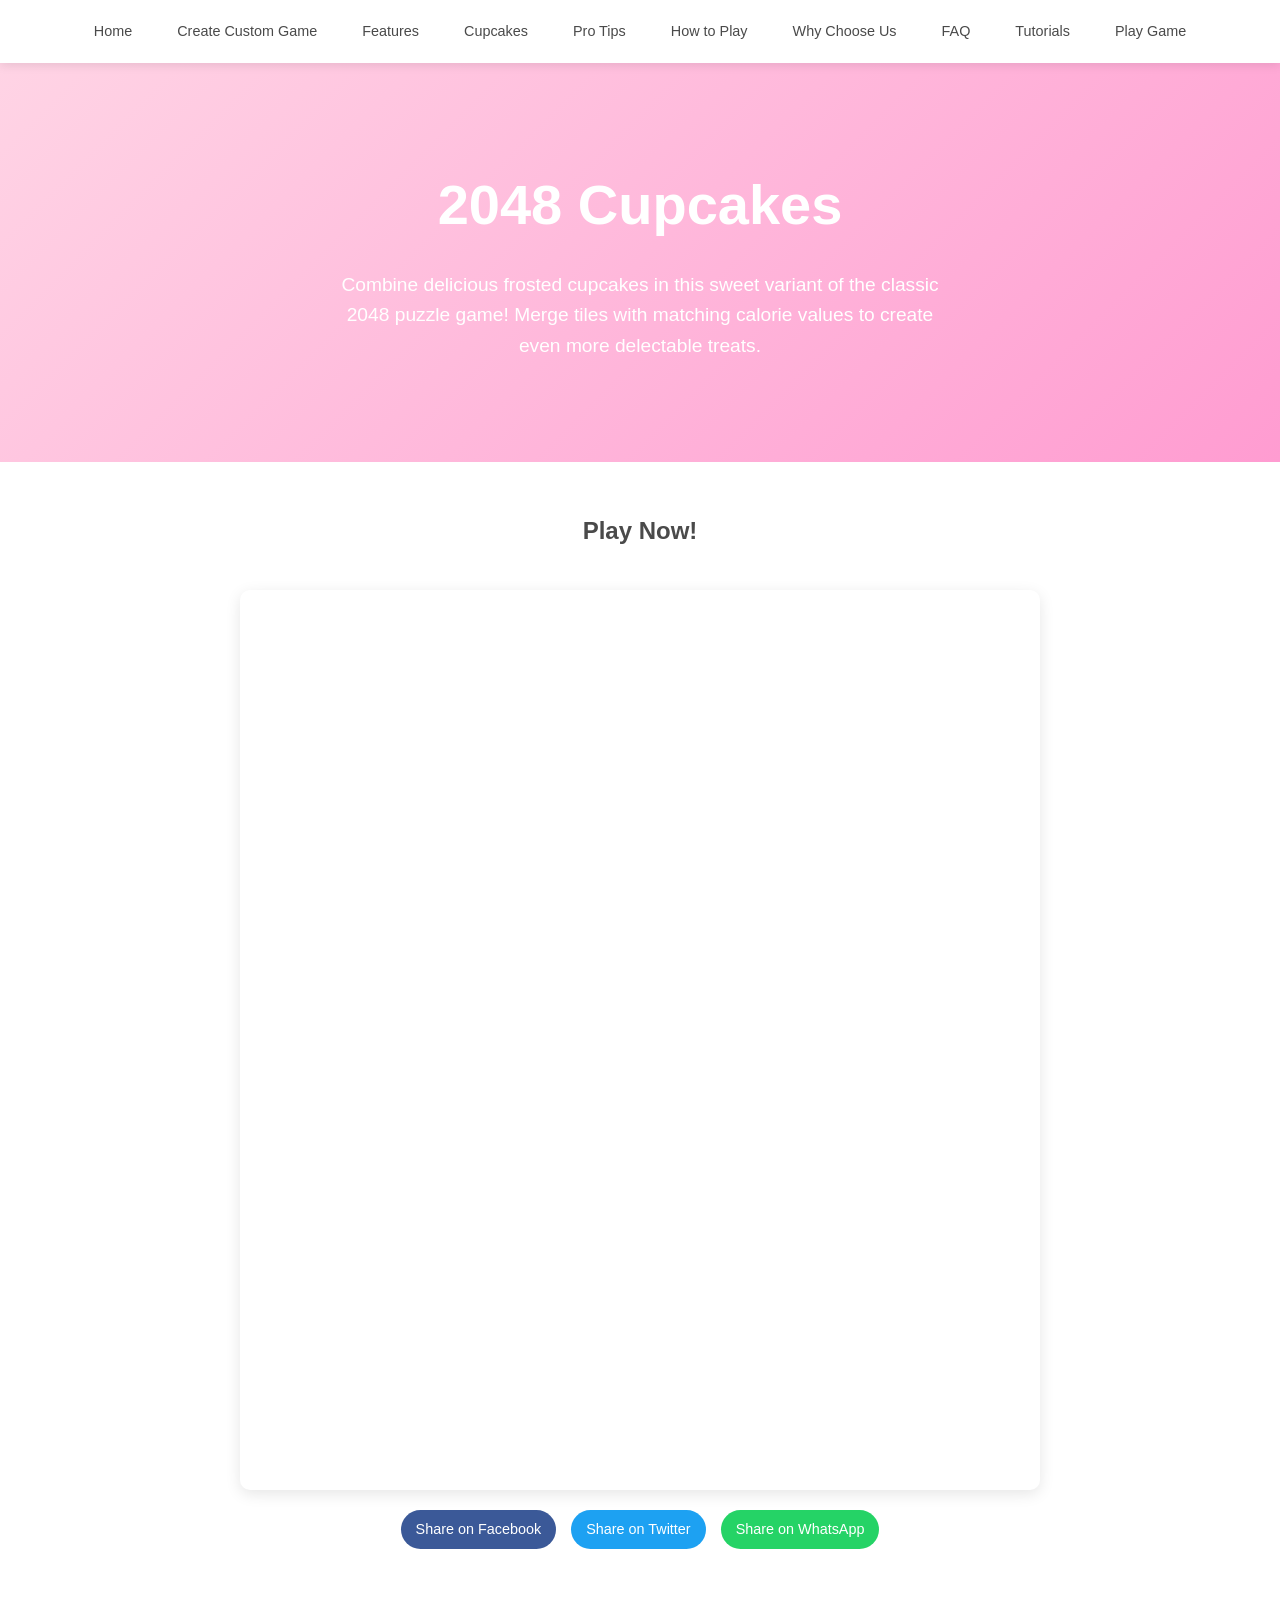
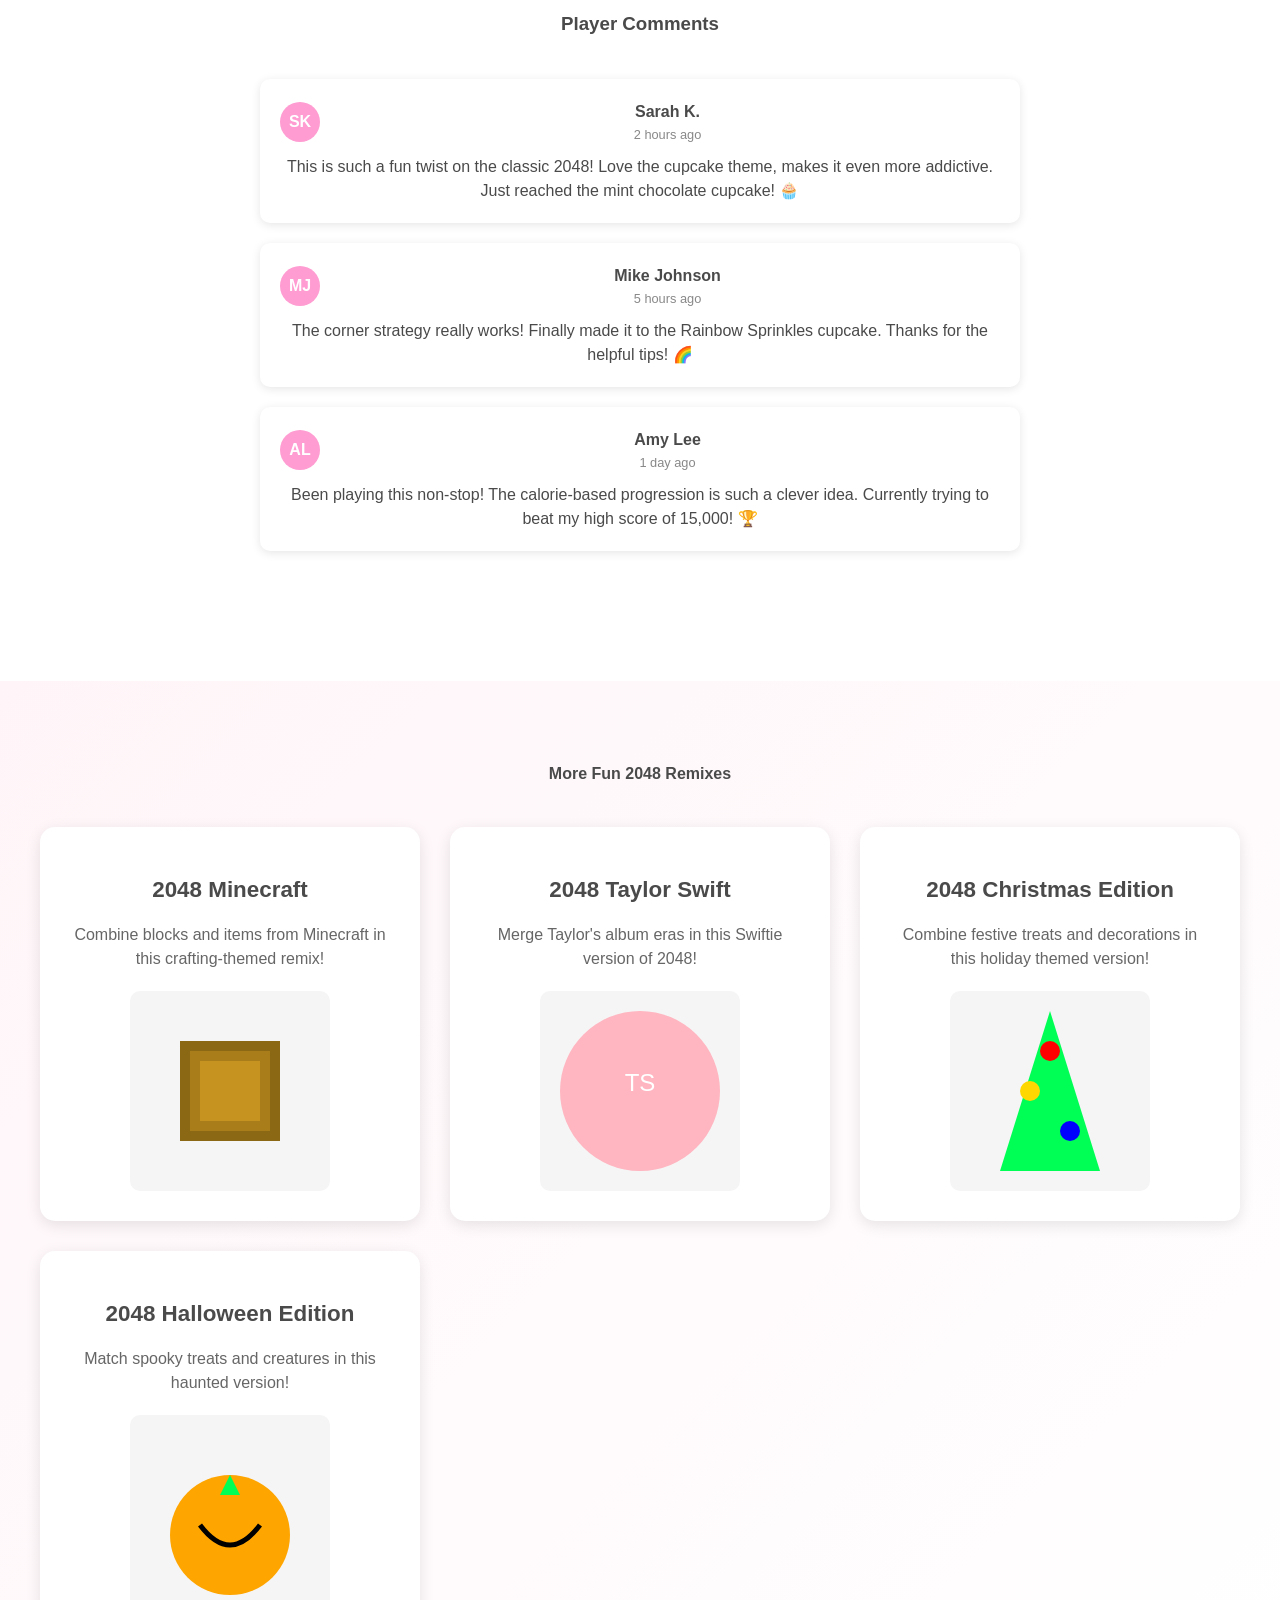
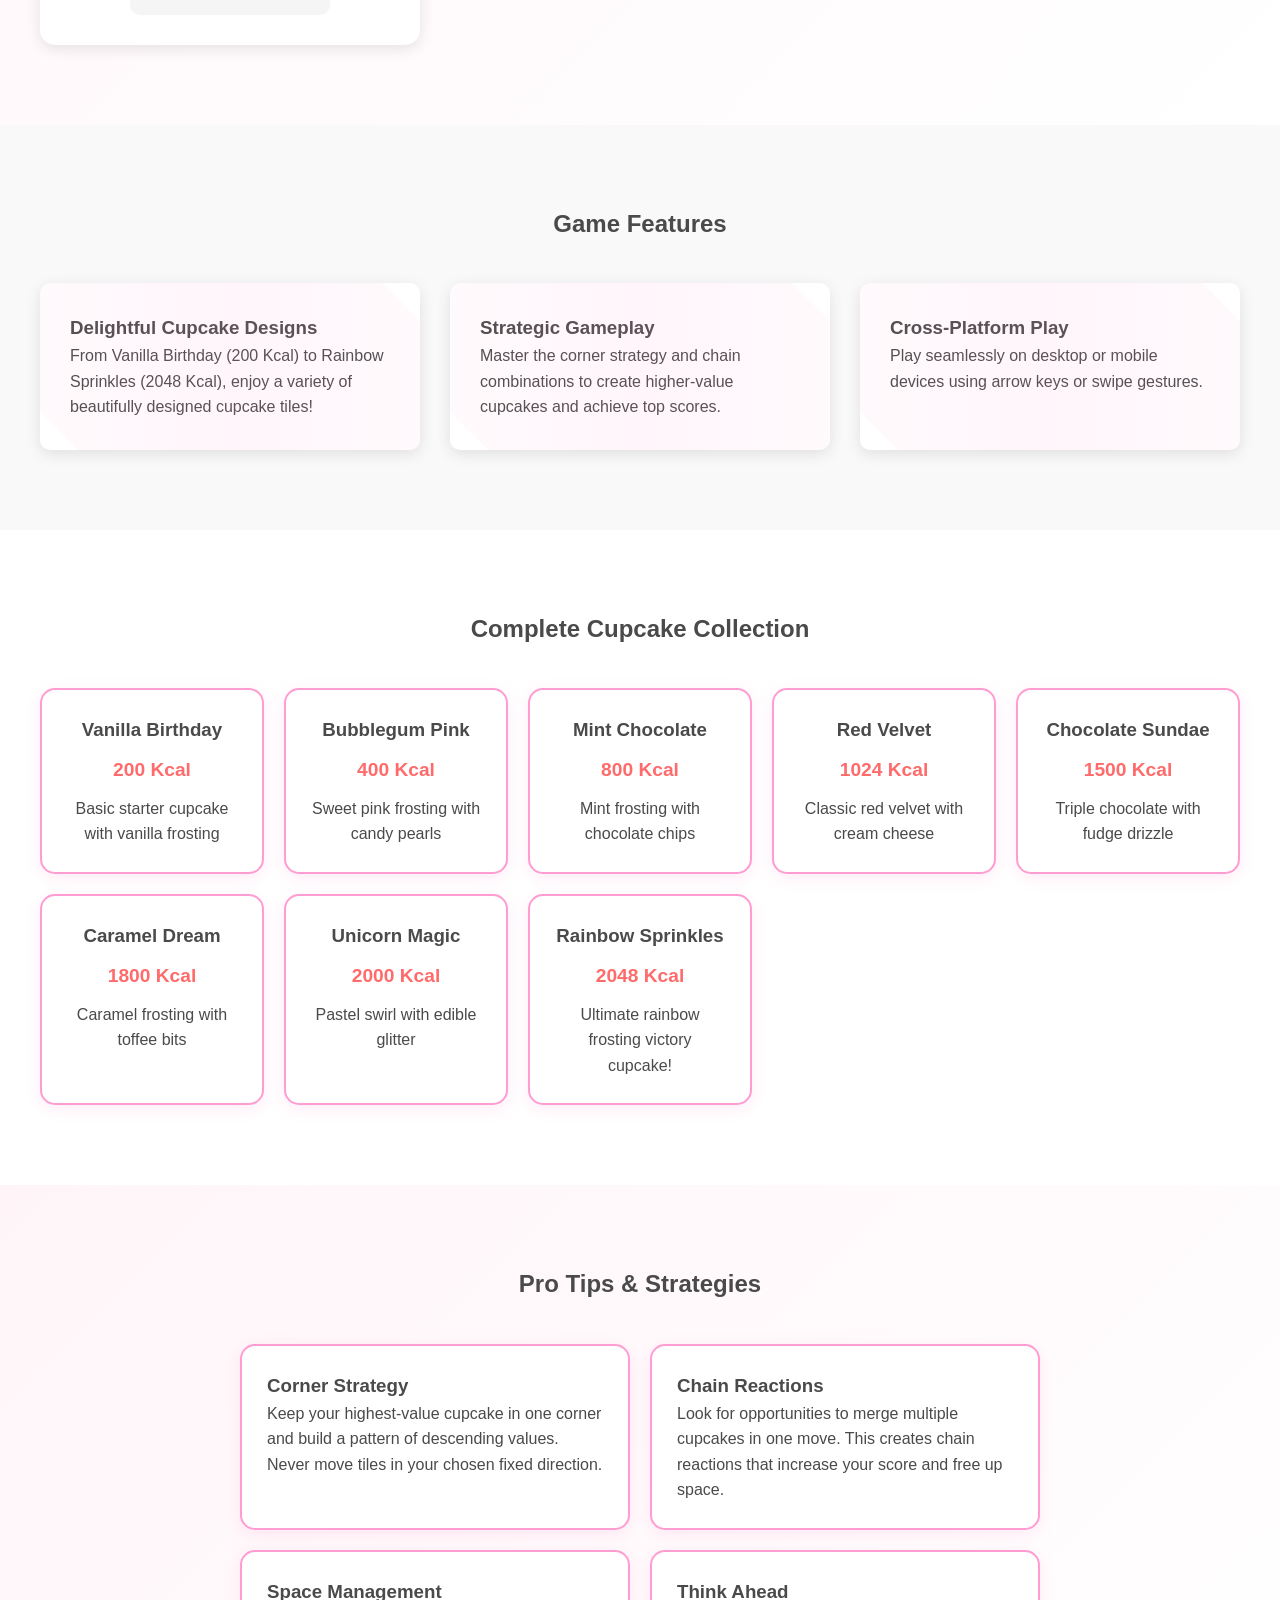
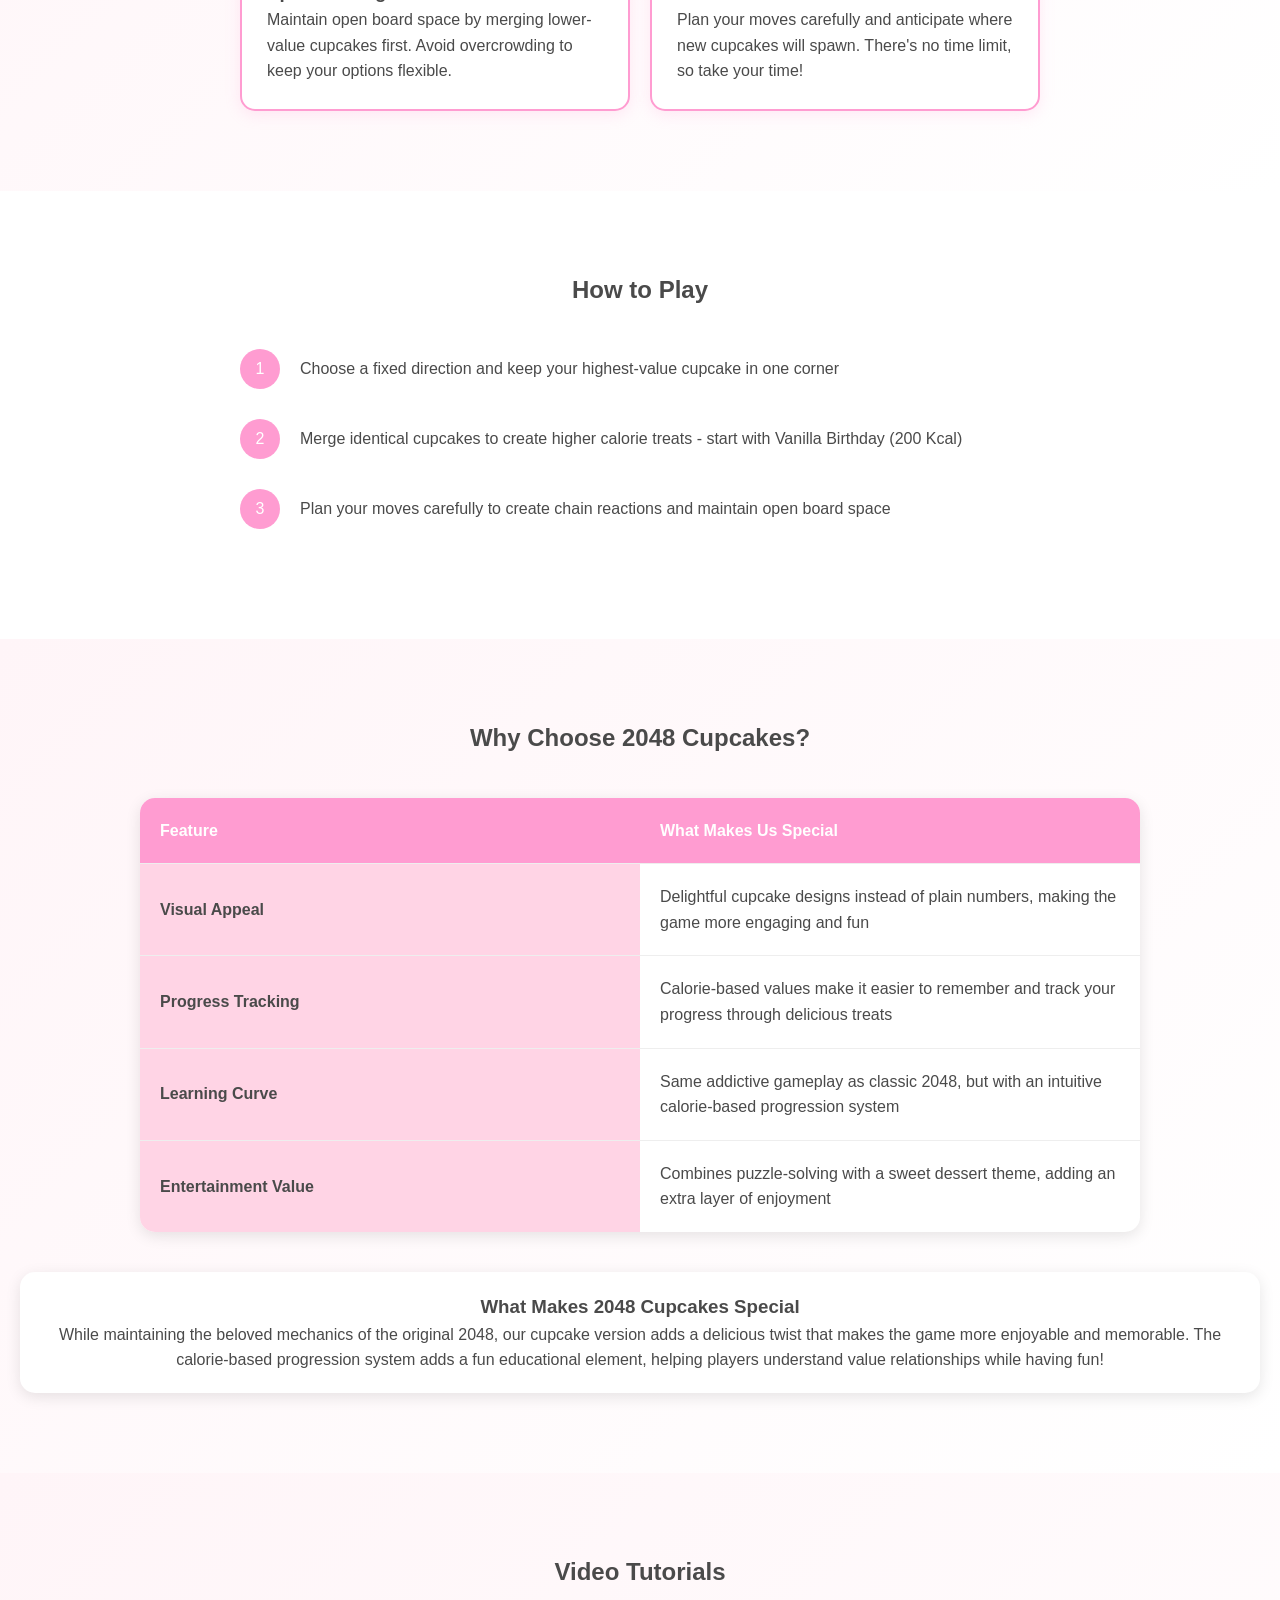
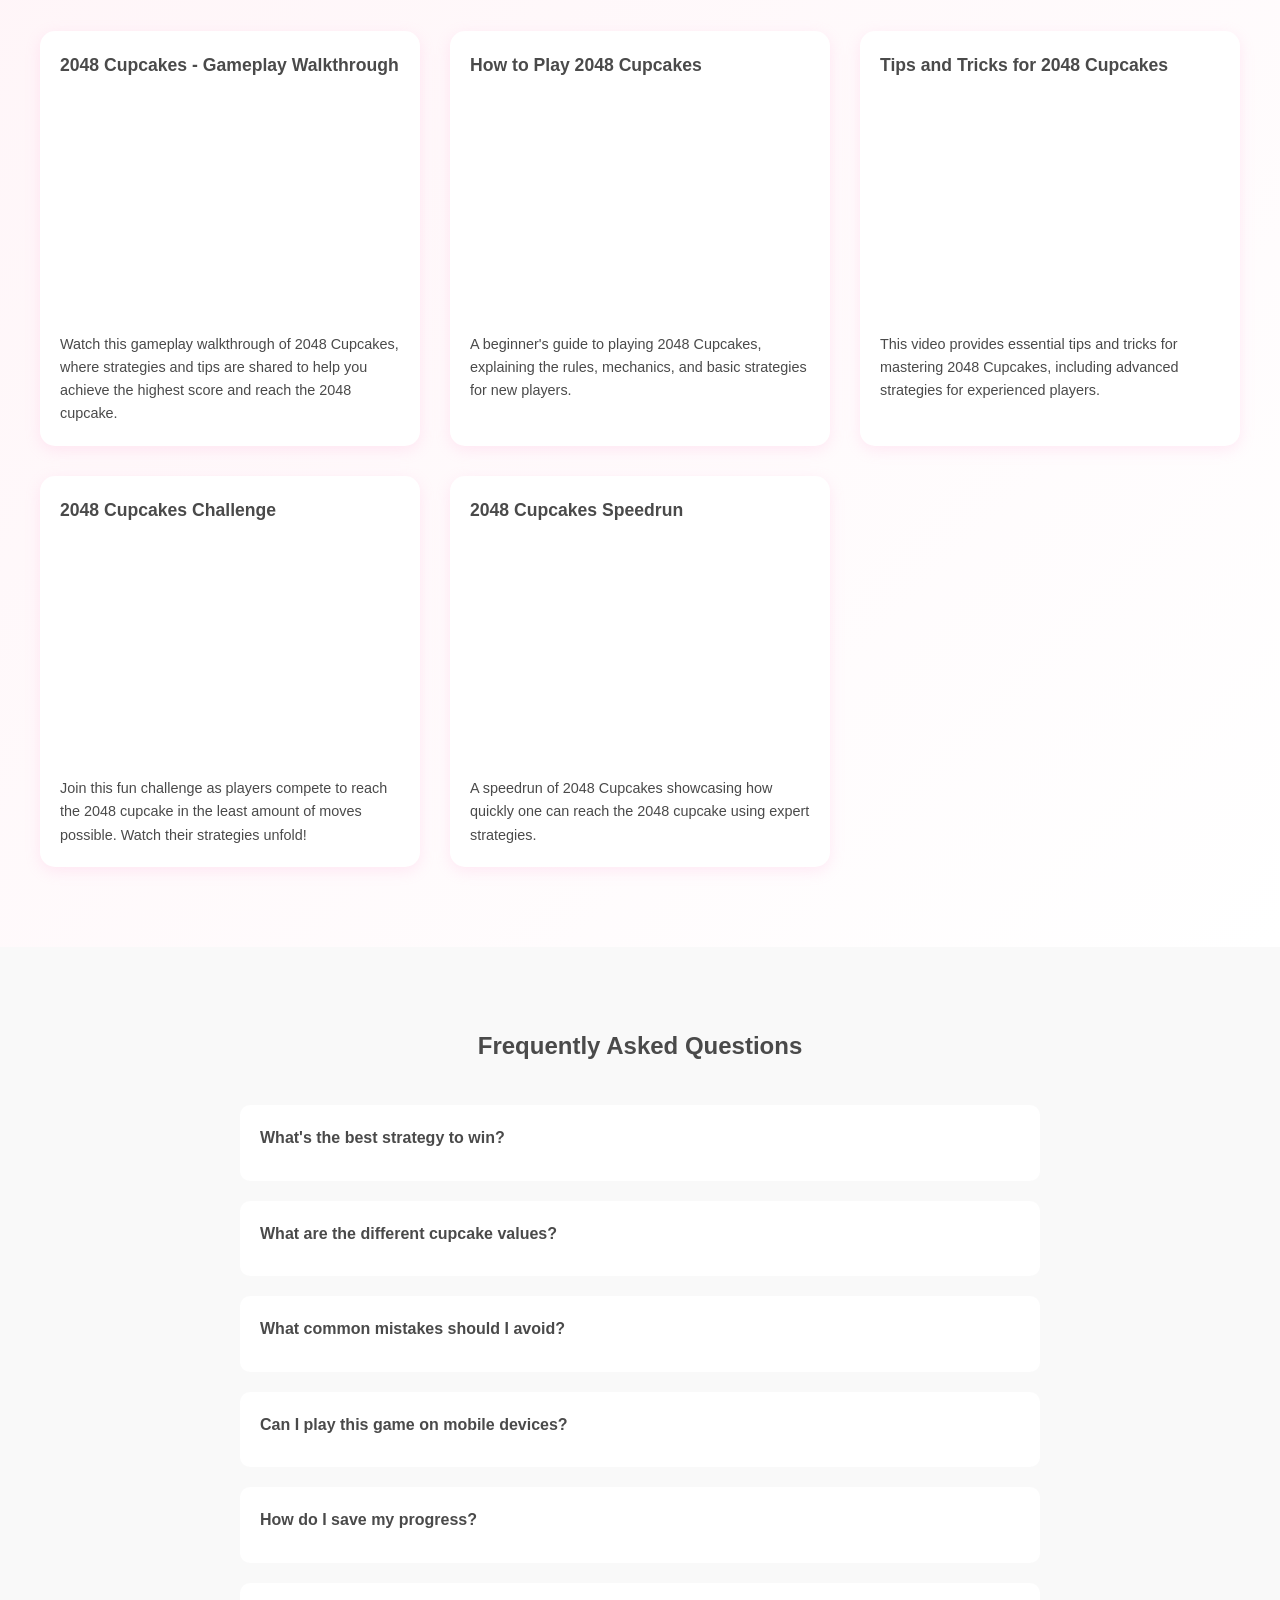
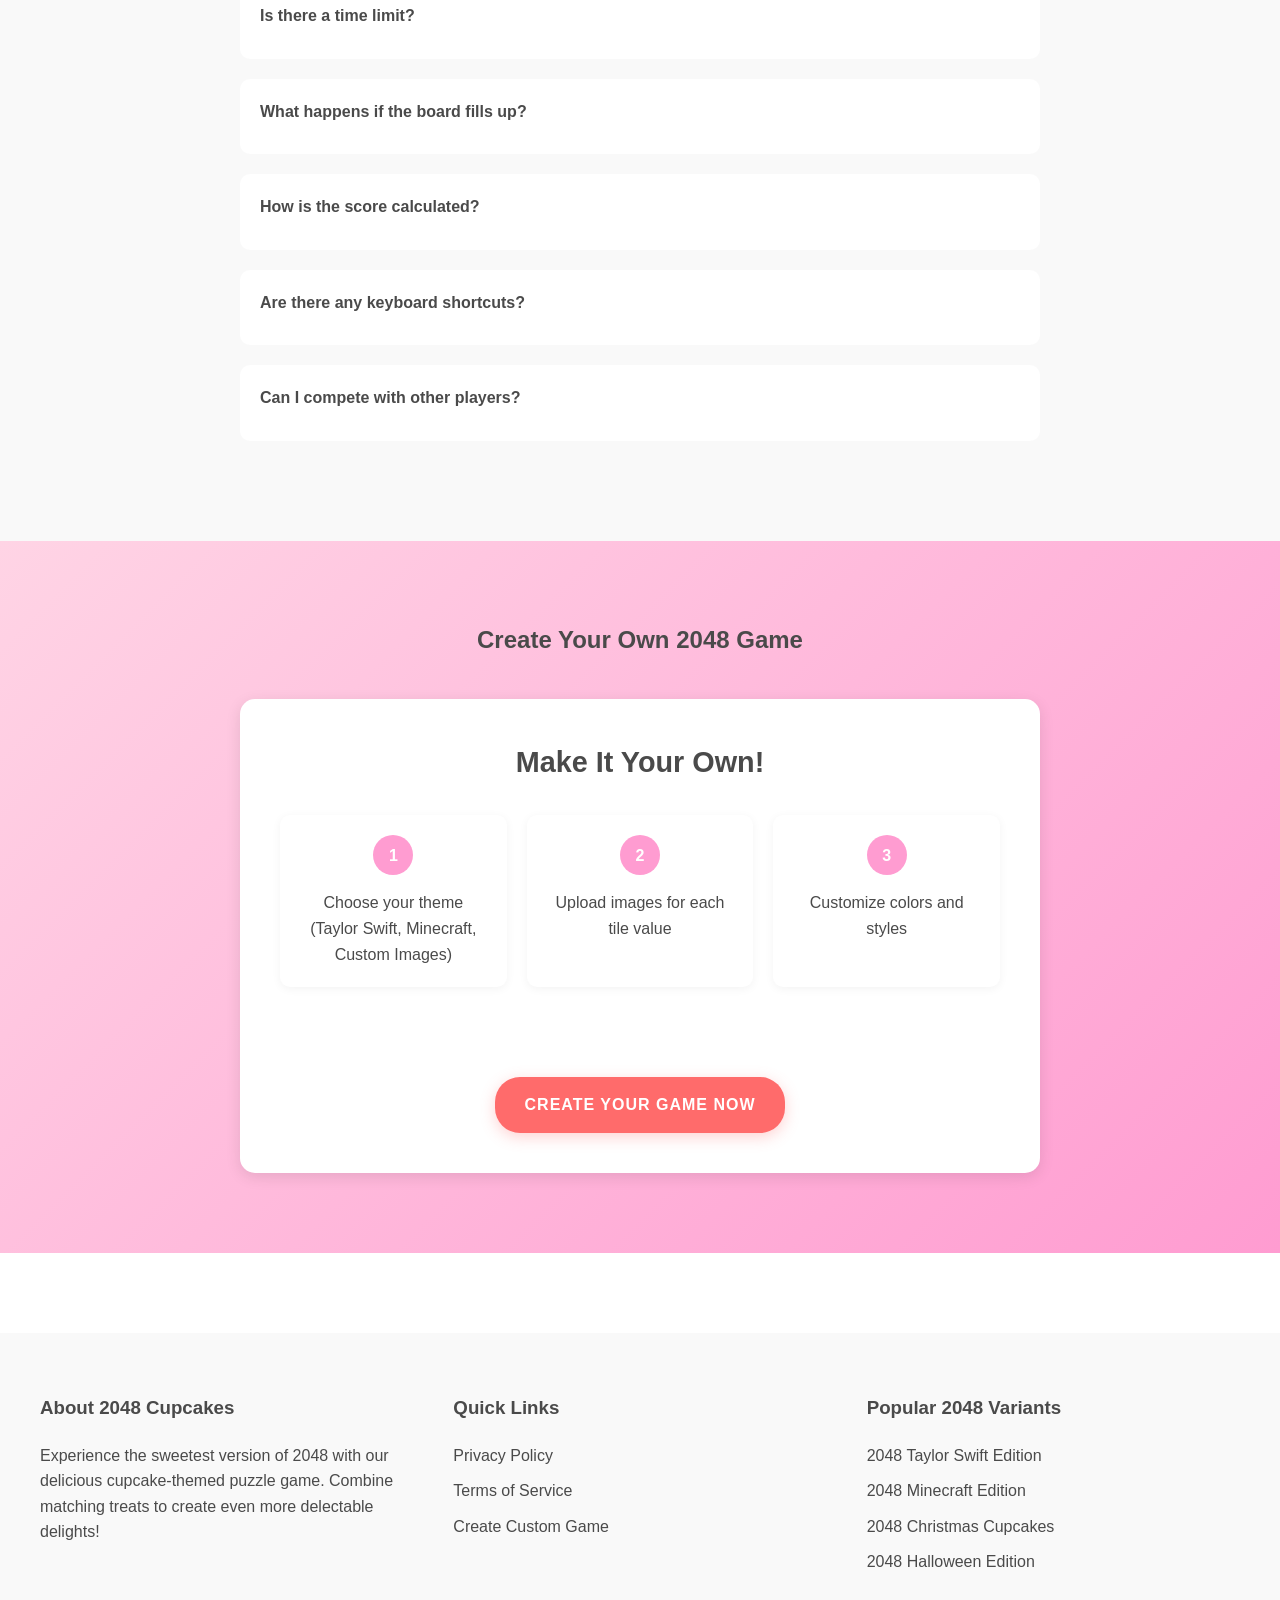
==== index.html @ e68c72bf "Initial commit" ====
<html><head>
<meta charset="UTF-8">
<meta name="viewport" content="width=device-width, initial-scale=1.0">
<title>2048 Cupcakes - The Ultimate Cupcake Puzzle Game | Play 2048 Cupcakes Unblocked</title>
<meta name="description" content="Play 2048 Cupcakes, the sweetest puzzle game! Combine delicious cupcakes in this addictive unblocked version. Try Christmas and Halloween editions of 2048 cupcakes game. Create your custom 2048 game with Taylor Swift, Minecraft themes and more!">
<meta name="keywords" content="2048 cupcakes, unblocked 2048 games, 2048 taylor swift, 2048 minecraft, cupcake game, christmas cupcakes 2048, halloween cupcakes 2048">
<style>
  




.game-remixes {
  padding: 80px 20px;
  background: linear-gradient(135deg, #fff5f8, #fff);
}

.remixes-grid {
  display: grid;
  grid-template-columns: repeat(auto-fit, minmax(280px, 1fr));
  gap: 30px;
  max-width: 1200px;
  margin: 0 auto;
}

.remix-card {
  background: white;
  padding: 30px;
  border-radius: 15px;
  box-shadow: 0 4px 15px rgba(0,0,0,0.1);
  text-decoration: none;
  color: var(--text);
  transition: all 0.3s ease;
  display: flex;
  flex-direction: column;
  align-items: center;
  text-align: center;
}

.remix-card:hover {
  transform: translateY(-5px);
  box-shadow: 0 8px 25px rgba(0,0,0,0.15);
}

.remix-card h4 {
  margin: 15px 0;
  font-size: 1.4rem;
}

.remix-card p {
  margin-bottom: 20px;
  color: #666;
  line-height: 1.5;
}

.remix-preview {
  width: 200px;
  height: 200px;
  border-radius: 10px;
  overflow: hidden;
  margin-top: auto;
  display: flex;
  align-items: center;
  justify-content: center;
  background: #f5f5f5;
  transition: all 0.3s ease;
}

.remix-card:hover .remix-preview {
  transform: scale(1.05);
}



  :root {
    --primary: #ff9cd1;
    --secondary: #ffd4e5;
    --accent: #ff6b6b;
    --text: #4a4a4a;
  }

  * {
    margin: 0;
    padding: 0;
    box-sizing: border-box;
  }

  body {
    font-family: 'Poppins', sans-serif;
    line-height: 1.6;
    color: var(--text);
  }

  /* Navigation Menu */
  .nav-menu {
    position: fixed;
    top: 0;
    left: 0;
    right: 0;
    background: white;
    padding: 15px 20px;
    box-shadow: 0 2px 10px rgba(0,0,0,0.1);
    z-index: 1000;
    display: flex;
    justify-content: center;
    flex-wrap: wrap;
    gap: 15px;
  }

  .nav-menu a {
    color: var(--text);
    text-decoration: none;
    padding: 5px 15px;
    border-radius: 20px;
    transition: all 0.3s ease;
    font-size: 0.9rem;
  }

  .nav-menu a:hover {
    background: var(--primary);
    color: white;
  }

  /* Hero Section */
  .hero {
    background: linear-gradient(135deg, var(--secondary), var(--primary));
    padding: 100px 20px;
    text-align: center;
    margin-top: 60px;
  }

  .hero h1 {
    font-size: 3.5rem;
    color: white;
    margin-bottom: 20px;
  }

  .hero p {
    font-size: 1.2rem;
    color: white;
    max-width: 600px;
    margin: 0 auto;
  }

  /* Game Section */
  .game-section {
    padding: 50px 20px;
    text-align: center;
  }

  .game-container {
    max-width: 800px;
    margin: 0 auto;
    border-radius: 10px;
    overflow: hidden;
    box-shadow: 0 4px 15px rgba(0,0,0,0.1);
    position: relative;
  }

  /* Features */
  .features {
    padding: 80px 20px;
    background: #f9f9f9;
  }

  .features-grid {
    display: grid;
    grid-template-columns: repeat(auto-fit, minmax(250px, 1fr));
    gap: 30px;
    max-width: 1200px;
    margin: 0 auto;
  }

  .feature-card {
    background: white;
    padding: 30px;
    border-radius: 10px;
    box-shadow: 0 4px 15px rgba(0,0,0,0.1);
    transition: transform 0.3s;
    position: relative;
    overflow: hidden;
  }

  .feature-card::before {
    content: '';
    position: absolute;
    top: -50%;
    left: -50%;
    width: 200%;
    height: 200%;
    background: linear-gradient(45deg, transparent, rgba(255,156,209,0.1), transparent);
    transform: rotate(45deg);
    animation: shine 3s infinite;
  }

  @keyframes shine {
    0% { transform: translateX(-100%) rotate(45deg); }
    100% { transform: translateX(100%) rotate(45deg); }
  }

  .feature-card:hover {
    transform: translateY(-5px);
  }

  /* How To Play */
  .how-to {
    padding: 80px 20px;
  }

  .steps {
    max-width: 800px;
    margin: 0 auto;
  }

  .step {
    display: flex;
    align-items: center;
    margin-bottom: 30px;
  }

  .step-number {
    width: 40px;
    height: 40px;
    background: var(--primary);
    border-radius: 50%;
    display: flex;
    align-items: center;
    justify-content: center;
    color: white;
    margin-right: 20px;
  }

  /* FAQ */
  .faq {
    padding: 80px 20px;
    background: #f9f9f9;
  }

  .faq-item {
    max-width: 800px;
    margin: 0 auto 20px;
    background: white;
    padding: 20px;
    border-radius: 10px;
    cursor: pointer;
  }

  .faq-question {
    font-weight: bold;
    margin-bottom: 10px;
  }

  .section-title {
    text-align: center;
    margin-bottom: 40px;
    color: var(--text);
  }

  /* Additional styling for better user experience */
  .strategy-tips {
    padding: 80px 20px;
    background: linear-gradient(135deg, #fff5f8, #fff);
  }

  .tips-container {
    max-width: 800px;
    margin: 0 auto;
    display: grid;
    grid-template-columns: repeat(auto-fit, minmax(300px, 1fr));
    gap: 20px;
  }

  .tip-card {
    background: white;
    padding: 25px;
    border-radius: 15px;
    box-shadow: 0 4px 15px rgba(255,156,209,0.2);
    border: 2px solid var(--primary);
    transition: all 0.3s ease;
  }

  .tip-card:hover {
    transform: translateY(-5px);
    box-shadow: 0 8px 25px rgba(255,156,209,0.3);
  }

  .cupcake-values {
    padding: 80px 20px;
  }

  .values-grid {
    display: grid;
    grid-template-columns: repeat(auto-fit, minmax(200px, 1fr));
    gap: 20px;
    max-width: 1200px;
    margin: 0 auto;
  }

  .cupcake-card {
    background: white;
    padding: 25px;
    border-radius: 15px;
    box-shadow: 0 4px 15px rgba(255,156,209,0.2);
    border: 2px solid var(--primary);
    transition: all 0.3s ease;
    text-align: center;
  }

  .cupcake-card:hover {
    transform: translateY(-5px);
    box-shadow: 0 8px 25px rgba(255,156,209,0.3);
  }

  .cupcake-card h3 {
    color: var(--text);
    margin-bottom: 10px;
  }

  .calories {
    font-size: 1.2rem;
    color: var(--accent);
    font-weight: bold;
    margin: 10px 0;
  }

  .faq-answer {
    display: none;
    padding: 15px;
    margin-top: 10px;
    background: #f9f9f9;
    border-radius: 5px;
  }

  .game-tips {
    position: absolute;
    top: 20px;
    right: 20px;
    background: rgba(255,255,255,0.9);
    padding: 15px;
    border-radius: 10px;
    box-shadow: 0 4px 15px rgba(0,0,0,0.1);
    max-width: 250px;
    font-size: 0.9rem;
    display: none;
  }

  /* Add this to the existing CSS */
  .comparison {
    padding: 80px 20px;
    background: linear-gradient(135deg, #fff5f8, #fff);
  }

  .comparison-table {
    max-width: 1000px;
    margin: 0 auto;
    background: white;
    border-radius: 15px;
    box-shadow: 0 4px 15px rgba(0,0,0,0.1);
    overflow: hidden;
  }

  .comparison-row {
    display: grid;
    grid-template-columns: 1fr 1fr;
    border-bottom: 1px solid #eee;
  }

  .comparison-row:last-child {
    border-bottom: none;
  }

  .comparison-cell {
    padding: 20px;
    display: flex;
    align-items: center;
  }

  .comparison-cell:first-child {
    background: var(--secondary);
    font-weight: bold;
  }

  .comparison-header {
    background: var(--primary) !important;
    color: white;
    font-weight: bold;
    text-align: center;
  }

  .unique-features {
    margin-top: 40px;
    text-align: center;
    padding: 20px;
    background: white;
    border-radius: 15px;
    box-shadow: 0 4px 15px rgba(0,0,0,0.1);
  }

  /* Video Tutorials Section */
  .video-tutorials {
    padding: 80px 20px;
    background: linear-gradient(135deg, #fff5f8, #fff);
  }

  .tutorials-grid {
    display: grid;
    grid-template-columns: repeat(auto-fit, minmax(300px, 1fr));
    gap: 30px;
    max-width: 1200px;
    margin: 0 auto;
  }

  .tutorial-card {
    background: white;
    border-radius: 15px;
    overflow: hidden;
    box-shadow: 0 4px 15px rgba(255,156,209,0.2);
    transition: transform 0.3s ease;
  }

  .tutorial-card:hover {
    transform: translateY(-5px);
    box-shadow: 0 8px 25px rgba(255,156,209,0.3);
  }

  .tutorial-card h3 {
    padding: 20px;
    color: var(--text);
    font-size: 1.1rem;
  }

  .tutorial-card p {
    padding: 20px;
    font-size: 0.9rem;
    color: var(--text);
  }

  .video-container {
    position: relative;
    padding-bottom: 56.25%; /* 16:9 aspect ratio */
    height: 0;
    overflow: hidden;
  }

  .video-container iframe {
    position: absolute;
    top: 0;
    left: 0;
    width: 100%;
    height: 100%;
  }

  /* Smooth scroll behavior */
  html {
    scroll-behavior: smooth;
  }

  /* Add these styles in the <style> section */
  .social-share {
    display: flex;
    justify-content: center;
    gap: 15px;
    margin: 20px 0;
  }

  .share-button {
    display: flex;
    align-items: center;
    padding: 8px 15px;
    border-radius: 20px;
    color: white;
    text-decoration: none;
    font-size: 0.9rem;
    transition: opacity 0.3s;
  }

  .share-button:hover {
    opacity: 0.8;
  }

  .facebook { background: #3b5998; }
  .twitter { background: #1da1f2; }
  .whatsapp { background: #25d366; }

  .comments-section {
    max-width: 800px;
    margin: 40px auto;
    padding: 20px;
  }

  .comment {
    background: white;
    padding: 20px;
    border-radius: 10px;
    margin-bottom: 20px;
    box-shadow: 0 2px 10px rgba(0,0,0,0.1);
  }

  .comment-header {
    display: flex;
    align-items: center;
    margin-bottom: 10px;
  }

  .avatar {
    width: 40px;
    height: 40px;
    border-radius: 50%;
    background: var(--primary);
    margin-right: 15px;
    display: flex;
    align-items: center;
    justify-content: center;
    color: white;
    font-weight: bold;
  }

  .comment-info {
    flex: 1;
  }

  .comment-author {
    font-weight: bold;
    color: var(--text);
  }

  .comment-date {
    font-size: 0.8rem;
    color: #888;
  }

  .comment-text {
    color: var(--text);
    line-height: 1.5;
  }

  /* Custom 2048 Game Creator */
  .game-grid {
    display: grid;
    grid-template-columns: repeat(4, 1fr);
    gap: 10px;
    max-width: 400px;
    margin: 20px auto;
    background: #bbada0;
    padding: 10px;
    border-radius: 6px;
  }

  .tile {
    aspect-ratio: 1;
    background: #eee4da;
    display: flex;
    align-items: center;
    justify-content: center;
    font-size: 24px;
    font-weight: bold;
    border-radius: 3px;
    transition: all 0.15s;
    background-size: cover;
    background-position: center;
  }

  .customize-panel {
    max-width: 400px;
    margin: 20px auto;
    padding: 20px;
    background: #faf8ef;
    border-radius: 6px;
  }

  .custom-tile {
    width: 60px;
    height: 60px;
    margin: 5px;
    display: inline-block;
    border: 2px solid #bbada0;
    border-radius: 3px;
    background-size: cover;
    background-position: center;
    cursor: pointer;
    position: relative;
  }

  .custom-tile.selected {
    border: 2px solid var(--accent);
    box-shadow: 0 0 10px rgba(255,107,107,0.3);
  }

  .custom-tile::after {
    content: attr(data-value);
    position: absolute;
    bottom: -20px;
    left: 50%;
    transform: translateX(-50%);
    font-size: 12px;
    color: var(--text);
  }

  .controls {
    text-align: center;
    margin: 20px;
  }

  button {
    padding: 10px 20px;
    margin: 5px;
    border: none;
    border-radius: 3px;
    background: #8f7a66;
    color: white;
    cursor: pointer;
  }

  #score {
    text-align: center;
    font-size: 24px;
    margin: 20px;
  }

  .game-over {
    position: fixed;
    top: 0;
    left: 0;
    right: 0;
    bottom: 0;
    background: rgba(0,0,0,0.5);
    display: none;
    justify-content: center;
    align-items: center;
    color: white;
    font-size: 48px;
  }

  .customize-panel {
    background: white;
    border-radius: 10px;
    box-shadow: 0 4px 15px rgba(0,0,0,0.1);
    margin: 40px auto;
  }

  #imageUpload {
    margin: 15px 0;
    width: 100%;
    padding: 10px;
  }

  .site-footer {
    background: #f9f9f9;
    padding: 60px 20px;
    margin-top: 80px;
  }

  .footer-content {
    max-width: 1200px;
    margin: 0 auto;
    display: grid;
    grid-template-columns: repeat(auto-fit, minmax(250px, 1fr));
    gap: 40px;
  }

  .footer-section h3 {
    color: var(--text);
    margin-bottom: 20px;
  }

  .footer-section a {
    display: block;
    color: var(--text);
    text-decoration: none;
    margin-bottom: 10px;
  }

  .create-custom {
    padding: 80px 20px;
    background: linear-gradient(135deg, var(--secondary), var(--primary));
  }

  .custom-guide {
      max-width: 800px;
      margin: 0 auto;
      text-align: center;
      background: white;
      padding: 40px;
      border-radius: 15px;
      box-shadow: 0 4px 15px rgba(0,0,0,0.1);
  }

  .custom-guide h3 {
      color: var(--text);
      margin-bottom: 30px;
      font-size: 1.8rem;
  }

  .custom-guide .steps {
      display: grid;
      grid-template-columns: repeat(auto-fit, minmax(200px, 1fr));
      gap: 20px;
      margin: 30px 0;
  }

  .custom-guide .step {
      background: #fff;
      padding: 20px;
      border-radius: 10px;
      box-shadow: 0 2px 10px rgba(0,0,0,0.05);
      display: flex;
      flex-direction: column;
      align-items: center;
      text-align: center;
  }

  .custom-guide .step-num {
      width: 40px;
      height: 40px;
      background: var(--primary);
      border-radius: 50%;
      display: flex;
      align-items: center;
      justify-content: center;
      color: white;
      font-weight: bold;
      margin-bottom: 15px;
  }

  .cta-button {
      display: inline-block;
      padding: 15px 30px;
      background: var(--accent);
      color: white;
      text-decoration: none;
      border-radius: 25px;
      margin-top: 30px;
      transition: all 0.3s ease;
      font-weight: bold;
      text-transform: uppercase;
      letter-spacing: 1px;
      box-shadow: 0 4px 15px rgba(255,107,107,0.3);
  }

  .cta-button:hover {
      transform: translateY(-3px);
      box-shadow: 0 6px 20px rgba(255,107,107,0.4);
  }
</style>
</head>
<body>
  <nav class="nav-menu">
    <a href="#hero">Home</a>
    <a href="/make">Create Custom Game</a>
    <a href="#features">Features</a>
    <a href="#collection">Cupcakes</a>
    <a href="#tips">Pro Tips</a>
    <a href="#howto">How to Play</a>
    <a href="#comparison">Why Choose Us</a>
    <a href="#faq">FAQ</a>
    <a href="#tutorials">Tutorials</a>
    <a href="#game">Play Game</a>

  </nav>

  <section class="hero" id="hero">
    <h1>2048 Cupcakes</h1>
    <p>Combine delicious frosted cupcakes in this sweet variant of the classic 2048 puzzle game! Merge tiles with matching calorie values to create even more delectable treats.</p>
  </section>

  <section class="game-section" id="game">
    <h2 class="section-title">Play Now!</h2>
    <div class="game-container">
      <!-- iframe will be inserted here by JavaScript -->
    </div>
    <div class="game-tips">
      <h4>Quick Tips:</h4>
      <ul>
        <li>Use arrow keys or swipe to move</li>
        <li>Keep highest value in a corner</li>
        <li>Plan your moves carefully</li>
      </ul>
    </div>
    
    <div class="social-share">
      <a href="https://www.facebook.com/sharer/sharer.php?u=CURRENT_URL" class="share-button facebook" target="_blank">
        Share on Facebook
      </a>
      <a href="https://twitter.com/intent/tweet?text=Play%202048%20Cupcakes!&url=CURRENT_URL" class="share-button twitter" target="_blank">
        Share on Twitter
      </a>
      <a href="https://api.whatsapp.com/send?text=Play%202048%20Cupcakes!%20CURRENT_URL" class="share-button whatsapp" target="_blank">
        Share on WhatsApp
      </a>
    </div>

    <div class="comments-section">
      <h3 class="section-title">Player Comments</h3>
      
      <div class="comment">
        <div class="comment-header">
          <div class="avatar">SK</div>
          <div class="comment-info">
            <div class="comment-author">Sarah K.</div>
            <div class="comment-date">2 hours ago</div>
          </div>
        </div>
        <div class="comment-text">
          This is such a fun twist on the classic 2048! Love the cupcake theme, makes it even more addictive. Just reached the mint chocolate cupcake! 🧁
        </div>
      </div>

      <div class="comment">
        <div class="comment-header">
          <div class="avatar">MJ</div>
          <div class="comment-info">
            <div class="comment-author">Mike Johnson</div>
            <div class="comment-date">5 hours ago</div>
          </div>
        </div>
        <div class="comment-text">
          The corner strategy really works! Finally made it to the Rainbow Sprinkles cupcake. Thanks for the helpful tips! 🌈
        </div>
      </div>

      <div class="comment">
        <div class="comment-header">
          <div class="avatar">AL</div>
          <div class="comment-info">
            <div class="comment-author">Amy Lee</div>
            <div class="comment-date">1 day ago</div>
          </div>
        </div>
        <div class="comment-text">
          Been playing this non-stop! The calorie-based progression is such a clever idea. Currently trying to beat my high score of 15,000! 🏆
        </div>
      </div>
    </div>
  </section>

  <section class="game-remixes">
    <h4 class="section-title">More Fun 2048 Remixes</h4>
    <div class="remixes-grid">
      <a href="/2048-minecraft" class="remix-card">
        <h4>2048 Minecraft</h4>
        <p>Combine blocks and items from Minecraft in this crafting-themed remix!</p>
        <div class="remix-preview">
          <svg width="200" height="200" viewBox="0 0 200 200">
            <!-- Minecraft block icon -->
            <rect x="50" y="50" width="100" height="100" fill="#8B6914"/>
            <rect x="60" y="60" width="80" height="80" fill="#A87D1A"/>
            <rect x="70" y="70" width="60" height="60" fill="#C69320"/>
          </svg>
        </div>
      </a>
  
      <a href="/2048-taylor-swift" class="remix-card">
        <h4>2048 Taylor Swift</h4>  
        <p>Merge Taylor's album eras in this Swiftie version of 2048!</p>
        <div class="remix-preview">
          <svg width="200" height="200" viewBox="0 0 200 200">
            <!-- Album icon -->
            <circle cx="100" cy="100" r="80" fill="#FFB6C1"/>
            <text x="100" y="100" text-anchor="middle" fill="#FFF" font-size="24">TS</text>
          </svg>
        </div>
      </a>
  
      <a href="/2048-christmas" class="remix-card">
        <h4>2048 Christmas Edition</h4>
        <p>Combine festive treats and decorations in this holiday themed version!</p>  
        <div class="remix-preview">
          <svg width="200" height="200" viewBox="0 0 200 200">
            <!-- Christmas tree icon -->
            <polygon points="100,20 50,180 150,180" fill="#0F5"/>
            <circle cx="100" cy="60" r="10" fill="red"/>
            <circle cx="80" cy="100" r="10" fill="gold"/>
            <circle cx="120" cy="140" r="10" fill="blue"/>
          </svg>
        </div>
      </a>
  
      <a href="/2048-halloween" class="remix-card">
        <h4>2048 Halloween Edition</h4>
        <p>Match spooky treats and creatures in this haunted version!</p>
        <div class="remix-preview">
          <svg width="200" height="200" viewBox="0 0 200 200">
            <!-- Pumpkin icon -->
            <circle cx="100" cy="120" r="60" fill="#FFA500"/>
            <path d="M90,80 L110,80 L100,60 Z" fill="#0F5"/>
            <path d="M70,110 Q100,150 130,110" fill="none" stroke="#000" stroke-width="5"/>
          </svg>
        </div>
      </a>
    </div>
  </section>
  <section class="features" id="features">
    <h2 class="section-title">Game Features</h2>
    <div class="features-grid">
      <div class="feature-card">
        <h3>Delightful Cupcake Designs</h3>
        <p>From Vanilla Birthday (200 Kcal) to Rainbow Sprinkles (2048 Kcal), enjoy a variety of beautifully designed cupcake tiles!</p>
      </div>
      <div class="feature-card">
        <h3>Strategic Gameplay</h3>
        <p>Master the corner strategy and chain combinations to create higher-value cupcakes and achieve top scores.</p>
      </div>
      <div class="feature-card">
        <h3>Cross-Platform Play</h3>
        <p>Play seamlessly on desktop or mobile devices using arrow keys or swipe gestures.</p>
      </div>
    </div>
  </section>

  <section class="cupcake-values" id="collection">
    <h2 class="section-title">Complete Cupcake Collection</h2>
    <div class="values-grid">
      <div class="cupcake-card">
        <h3>Vanilla Birthday</h3>
        <p class="calories">200 Kcal</p>
        <p>Basic starter cupcake with vanilla frosting</p>
      </div>
      <div class="cupcake-card">
        <h3>Bubblegum Pink</h3>
        <p class="calories">400 Kcal</p>
        <p>Sweet pink frosting with candy pearls</p>
      </div>
      <div class="cupcake-card">
        <h3>Mint Chocolate</h3>
        <p class="calories">800 Kcal</p>
        <p>Mint frosting with chocolate chips</p>
      </div>
      <div class="cupcake-card">
        <h3>Red Velvet</h3>
        <p class="calories">1024 Kcal</p>
        <p>Classic red velvet with cream cheese</p>
      </div>
      <div class="cupcake-card">
        <h3>Chocolate Sundae</h3>
        <p class="calories">1500 Kcal</p>
        <p>Triple chocolate with fudge drizzle</p>
      </div>
      <div class="cupcake-card">
        <h3>Caramel Dream</h3>
        <p class="calories">1800 Kcal</p>
        <p>Caramel frosting with toffee bits</p>
      </div>
      <div class="cupcake-card">
        <h3>Unicorn Magic</h3>
        <p class="calories">2000 Kcal</p>
        <p>Pastel swirl with edible glitter</p>
      </div>
      <div class="cupcake-card">
        <h3>Rainbow Sprinkles</h3>
        <p class="calories">2048 Kcal</p>
        <p>Ultimate rainbow frosting victory cupcake!</p>
      </div>
    </div>
  </section>

  <section class="strategy-tips" id="tips">
    <h2 class="section-title">Pro Tips & Strategies</h2>
    <div class="tips-container">
      <div class="tip-card">
        <h3>Corner Strategy</h3>
        <p>Keep your highest-value cupcake in one corner and build a pattern of descending values. Never move tiles in your chosen fixed direction.</p>
      </div>
      <div class="tip-card">
        <h3>Chain Reactions</h3>
        <p>Look for opportunities to merge multiple cupcakes in one move. This creates chain reactions that increase your score and free up space.</p>
      </div>
      <div class="tip-card">
        <h3>Space Management</h3>
        <p>Maintain open board space by merging lower-value cupcakes first. Avoid overcrowding to keep your options flexible.</p>
      </div>
      <div class="tip-card">
        <h3>Think Ahead</h3>
        <p>Plan your moves carefully and anticipate where new cupcakes will spawn. There's no time limit, so take your time!</p>
      </div>
    </div>
  </section>

  <section class="how-to" id="howto">
    <h2 class="section-title">How to Play</h2>
    <div class="steps">
      <div class="step">
        <div class="step-number">1</div>
        <p>Choose a fixed direction and keep your highest-value cupcake in one corner</p>
      </div>
      <div class="step">
        <div class="step-number">2</div>
        <p>Merge identical cupcakes to create higher calorie treats - start with Vanilla Birthday (200 Kcal)</p>
      </div>
      <div class="step">
        <div class="step-number">3</div>
        <p>Plan your moves carefully to create chain reactions and maintain open board space</p>
      </div>
    </div>
  </section>

  <section class="comparison" id="comparison">
    <h2 class="section-title">Why Choose 2048 Cupcakes?</h2>
    <div class="comparison-table">
      <div class="comparison-row">
        <div class="comparison-cell comparison-header">Feature</div>
        <div class="comparison-cell comparison-header">What Makes Us Special</div>
      </div>
      <div class="comparison-row">
        <div class="comparison-cell">Visual Appeal</div>
        <div class="comparison-cell">Delightful cupcake designs instead of plain numbers, making the game more engaging and fun</div>
      </div>
      <div class="comparison-row">
        <div class="comparison-cell">Progress Tracking</div>
        <div class="comparison-cell">Calorie-based values make it easier to remember and track your progress through delicious treats</div>
      </div>
      <div class="comparison-row">
        <div class="comparison-cell">Learning Curve</div>
        <div class="comparison-cell">Same addictive gameplay as classic 2048, but with an intuitive calorie-based progression system</div>
      </div>
      <div class="comparison-row">
        <div class="comparison-cell">Entertainment Value</div>
        <div class="comparison-cell">Combines puzzle-solving with a sweet dessert theme, adding an extra layer of enjoyment</div>
      </div>
    </div>
    
    <div class="unique-features">
      <h3>What Makes 2048 Cupcakes Special</h3>
      <p>While maintaining the beloved mechanics of the original 2048, our cupcake version adds a delicious twist that makes the game more enjoyable and memorable. The calorie-based progression system adds a fun educational element, helping players understand value relationships while having fun!</p>
    </div>
  </section>

  <section class="video-tutorials" id="tutorials">
    <h2 class="section-title">Video Tutorials</h2>
    <div class="tutorials-grid">
      <div class="tutorial-card">
        <h3>2048 Cupcakes - Gameplay Walkthrough</h3>
        <div class="video-container">
          <iframe width="100%" height="200" src="https://www.youtube.com/embed/example1" frameborder="0" allowfullscreen></iframe>
        </div>
        <p>Watch this gameplay walkthrough of 2048 Cupcakes, where strategies and tips are shared to help you achieve the highest score and reach the 2048 cupcake.</p>
      </div>
      
      <div class="tutorial-card">
        <h3>How to Play 2048 Cupcakes</h3>
        <div class="video-container">
          <iframe width="100%" height="200" src="https://www.youtube.com/embed/example2" frameborder="0" allowfullscreen></iframe>
        </div>
        <p>A beginner's guide to playing 2048 Cupcakes, explaining the rules, mechanics, and basic strategies for new players.</p>
      </div>
      
      <div class="tutorial-card">
        <h3>Tips and Tricks for 2048 Cupcakes</h3>
        <div class="video-container">
          <iframe width="100%" height="200" src="https://www.youtube.com/embed/example3" frameborder="0" allowfullscreen></iframe>
        </div>
        <p>This video provides essential tips and tricks for mastering 2048 Cupcakes, including advanced strategies for experienced players.</p>
      </div>
      
      <div class="tutorial-card">
        <h3>2048 Cupcakes Challenge</h3>
        <div class="video-container">
          <iframe width="100%" height="200" src="https://www.youtube.com/embed/example4" frameborder="0" allowfullscreen></iframe>
        </div>
        <p>Join this fun challenge as players compete to reach the 2048 cupcake in the least amount of moves possible. Watch their strategies unfold!</p>
      </div>
      
      <div class="tutorial-card">
        <h3>2048 Cupcakes Speedrun</h3>
        <div class="video-container">
          <iframe width="100%" height="200" src="https://www.youtube.com/embed/example5" frameborder="0" allowfullscreen></iframe>
        </div>
        <p>A speedrun of 2048 Cupcakes showcasing how quickly one can reach the 2048 cupcake using expert strategies.</p>
      </div>
    </div>
  </section>

  <section class="faq" id="faq">
    <h2 class="section-title">Frequently Asked Questions</h2>
    <div class="faq-item">
      <div class="faq-question">What's the best strategy to win?</div>
      <div class="faq-answer">Keep your highest-value cupcake in one corner and build a pattern of descending values. Avoid moving tiles in your chosen fixed direction to maintain control of the board.</div>
    </div>
    <div class="faq-item">
      <div class="faq-question">What are the different cupcake values?</div>
      <div class="faq-answer">The game starts with Vanilla Birthday (200 Kcal) cupcakes and progresses through various delicious flavors until you reach the ultimate Rainbow Sprinkles (2048 Kcal) cupcake!</div>
    </div>
    <div class="faq-item">
      <div class="faq-question">What common mistakes should I avoid?</div>
      <div class="faq-answer">Avoid overcrowding the board, making unnecessary moves, and focusing too much on a single tile. Take your time to plan moves and maintain flexible board space.</div>
    </div>
    <div class="faq-item">
      <div class="faq-question">Can I play this game on mobile devices?</div>
      <div class="faq-answer">Yes! The game is fully responsive and can be played on mobile devices using swipe gestures, or on desktop using arrow keys.</div>
    </div>
    <div class="faq-item">
      <div class="faq-question">How do I save my progress?</div>
      <div class="faq-answer">The game automatically saves your progress in your browser's local storage. Simply return to the same browser to continue where you left off.</div>
    </div>
    <div class="faq-item">
      <div class="faq-question">Is there a time limit?</div>
      <div class="faq-answer">No, there's no time limit! You can take as long as you need to think through your moves and strategize.</div>
    </div>
    <div class="faq-item">
      <div class="faq-question">What happens if the board fills up?</div>
      <div class="faq-answer">If no valid moves are available and the board is full, the game ends. You can then start a new game to try and beat your previous score.</div>
    </div>
    <div class="faq-item">
      <div class="faq-question">How is the score calculated?</div>
      <div class="faq-answer">Your score increases each time you merge cupcakes. The value added to your score is equal to the calorie value of the new cupcake created from the merge.</div>
    </div>
    <div class="faq-item">
      <div class="faq-question">Are there any keyboard shortcuts?</div>
      <div class="faq-answer">Yes! Use arrow keys for movements, 'R' to restart the game, and 'U' to undo your last move (if available in the version you're playing).</div>
    </div>
    <div class="faq-item">
      <div class="faq-question">Can I compete with other players?</div>
      <div class="faq-answer">While the game doesn't have direct multiplayer features, you can compare your high scores with friends and challenge them to beat your best!</div>
    </div>
  </section>

  <section class="create-custom" id="create">
    <h2 class="section-title">Create Your Own 2048 Game</h2>
    <div class="custom-guide">
      <h3>Make It Your Own!</h3>
      <div class="steps">
        <div class="step">
          <span class="step-num">1</span>
          <p>Choose your theme (Taylor Swift, Minecraft, Custom Images)</p>
        </div>
        <div class="step">
          <span class="step-num">2</span>
          <p>Upload images for each tile value</p>
        </div>
        <div class="step">
          <span class="step-num">3</span>
          <p>Customize colors and styles</p>
        </div>
      </div>
      <a href="custom-2048.html" class="cta-button">Create Your Game Now</a>
    </div>
  </section>

  <footer class="site-footer">
    <div class="footer-content">
      <div class="footer-section">
        <h3>About 2048 Cupcakes</h3>
        <p>Experience the sweetest version of 2048 with our delicious cupcake-themed puzzle game. Combine matching treats to create even more delectable delights!</p>
      </div>
      <div class="footer-section">
        <h3>Quick Links</h3>
        <a href="privacy-policy.html">Privacy Policy</a>
        <a href="terms.html">Terms of Service</a>
        <a href="custom-2048.html">Create Custom Game</a>
      </div>
      <div class="footer-section">
        <h3>Popular 2048 Variants</h3>
        <a href="#">2048 Taylor Swift Edition</a>
        <a href="#">2048 Minecraft Edition</a>
        <a href="#">2048 Christmas Cupcakes</a>
        <a href="#">2048 Halloween Edition</a>
      </div>
    </div>
  </footer>

  <script>
    const GAME_URLS = [
      // 'https://wanghaisheng.github.io/custom-2048-cupcakes/food',
      'https://unblocked-games-official.github.io/2048-CUPCAKES/',
      // 'https://2048game.com/',
      // 'https://2048.io/'
    ];

    function loadGameIframe() {
      const gameContainer = document.querySelector('.game-container');
      if (!gameContainer) return;

      // Try to load each URL until one works
      let currentUrlIndex = 0;
      
      function tryLoadUrl() {
        if (currentUrlIndex >= GAME_URLS.length) {
          // If all URLs fail, show error message
          gameContainer.innerHTML = '<div style="padding: 20px; text-align: center;">Sorry, game is temporarily unavailable. Please try again later.</div>';
          return;
        }

        const iframe = document.createElement('iframe');
        iframe.width = '100%';
        iframe.height = '100%';
        iframe.frameBorder = '0';
        iframe.src = GAME_URLS[currentUrlIndex];

        // Handle load errors
        iframe.onerror = () => {
          currentUrlIndex++;
          tryLoadUrl();
        };

        // Handle load timeout
        const timeoutId = setTimeout(() => {
          currentUrlIndex++;
          tryLoadUrl();
        }, 5000); // 5 second timeout

        iframe.onload = () => {
          clearTimeout(timeoutId);
        };

        // Clear container and add new iframe
        gameContainer.innerHTML = '';
        gameContainer.appendChild(iframe);
      }

      tryLoadUrl();
    }

    // Wait for DOM to be fully loaded
    document.addEventListener('DOMContentLoaded', function() {
        loadGameIframe();
        let grid = Array(4).fill().map(() => Array(4).fill(0));
        let score = 0;
        let customImages = {};
        let selectedTile = null;

        // Initialize game
        function initGame() {
            const gridElement = document.getElementById('grid');
            if (gridElement) { // Only initialize if grid element exists
                createGrid();
                addNewTile();
                addNewTile();
                updateDisplay();
            }
        }

        // Create grid DOM elements - with null check
        function createGrid() {
            const gridElement = document.getElementById('grid');
            if (!gridElement) return; // Exit if grid element doesn't exist
            
            gridElement.innerHTML = '';
            for(let i = 0; i < 16; i++) {
                const tile = document.createElement('div');
                tile.className = 'tile';
                gridElement.appendChild(tile);
            }
        }

        // Add new tile (2 or 4)
        function addNewTile() {
            let available = [];
            grid.forEach((row, i) => {
                row.forEach((cell, j) => {
                    if(cell === 0) available.push({x: i, y: j});
                });
            });
            
            if(available.length) {
                let randomCell = available[Math.floor(Math.random() * available.length)];
                grid[randomCell.x][randomCell.y] = Math.random() < 0.9 ? 2 : 4;
            }
        }

        // Update display - with null checks
        function updateDisplay() {
            const tiles = document.querySelectorAll('.tile');
            const scoreElement = document.getElementById('score');
            
            if (tiles.length === 0) return; // Exit if no tiles exist

            grid.forEach((row, i) => {
                row.forEach((value, j) => {
                    const index = i * 4 + j;
                    if (tiles[index]) {
                        tiles[index].textContent = value || '';
                        if(value && customImages[value]) {
                            tiles[index].style.backgroundImage = `url(${customImages[value]})`;
                        } else {
                            tiles[index].style.backgroundImage = 'none';
                        }
                    }
                });
            });
            
            if (scoreElement) {
                scoreElement.textContent = `Score: ${score}`;
            }
        }

        // Handle moves
        function move(direction) {
            let moved = false;
            let merged = Array(4).fill().map(() => Array(4).fill(false));

            // Function to rotate matrix
            function rotate(matrix) {
                return matrix[0].map((_, i) => matrix.map(row => row[i]).reverse());
            }

            // Handle vertical moves by rotating the grid
            if (direction === 'up' || direction === 'down') {
                if (direction === 'up') {
                    grid = rotate(grid);
                    grid = rotate(grid);
                    grid = rotate(grid);
                } else {
                    grid = rotate(grid);
                }
            }

            // Process horizontal movement
            grid.forEach((row, i) => {
                let newRow = row.filter(cell => cell !== 0);
                if (direction === 'left' || direction === 'up') {
                    for (let i = 0; i < newRow.length - 1; i++) {
                        if (newRow[i] === newRow[i + 1]) {
                            newRow[i] *= 2;
                            score += newRow[i];
                            newRow.splice(i + 1, 1);
                            moved = true;
                        }
                    }
                    while (newRow.length < 4) newRow.push(0);
                } else {
                    for (let i = newRow.length - 1; i > 0; i--) {
                        if (newRow[i] === newRow[i - 1]) {
                            newRow[i] *= 2;
                            score += newRow[i];
                            newRow.splice(i - 1, 1);
                            newRow.unshift(0);
                            moved = true;
                        }
                    }
                    while (newRow.length < 4) newRow.unshift(0);
                }
                if (newRow.join(',') !== row.join(',')) moved = true;
                grid[i] = newRow;
            });

            // Rotate back for vertical moves
            if (direction === 'up') {
                grid = rotate(grid);
            } else if (direction === 'down') {
                grid = rotate(grid);
                grid = rotate(grid);
                grid = rotate(grid);
            }

            if (moved) {
                addNewTile();
                updateDisplay();
                checkGameOver();
            }
        }

        // Check game over - with null check
        function checkGameOver() {
            const gameOverElement = document.getElementById('gameOver');
            if (!gameOverElement) return false;

            // Check for any empty cells
            for (let i = 0; i < 4; i++) {
                for (let j = 0; j < 4; j++) {
                    if (grid[i][j] === 0) return false;
                }
            }

            // Check for possible merges
            for (let i = 0; i < 4; i++) {
                for (let j = 0; j < 4; j++) {
                    if (j < 3 && grid[i][j] === grid[i][j + 1]) return false;
                    if (i < 3 && grid[i][j] === grid[i + 1][j]) return false;
                }
            }

            // If we get here, game is over
            gameOverElement.style.display = 'flex';
            return true;
        }

        // Initialize FAQ toggles
        const faqItems = document.querySelectorAll('.faq-item');
        faqItems.forEach(item => {
            const question = item.querySelector('.faq-question');
            const answer = item.querySelector('.faq-answer');
            
            if (question && answer) {
                question.addEventListener('click', () => {
                    answer.style.display = answer.style.display === 'block' ? 'none' : 'block';
                });
            }
        });

        // Initialize custom tile listeners if we're on the custom page
        const customTiles = document.querySelectorAll('.custom-tile');
        if (customTiles.length > 0) {
            initCustomTiles();
        }

        // Initialize image upload listener if element exists
        const imageUpload = document.getElementById('imageUpload');
        if (imageUpload) {
            imageUpload.addEventListener('change', handleImageUpload);
        }
        
        // Load custom images
        function loadCustomImages() {
            const saved = localStorage.getItem('2048-custom-images');
            if (saved) {
                customImages = JSON.parse(saved);
                updateCustomTileDisplay();
            }
        }

        // Initialize game with saved custom images
        loadCustomImages();
        initGame();
    });
  </script>
</body>
</html>
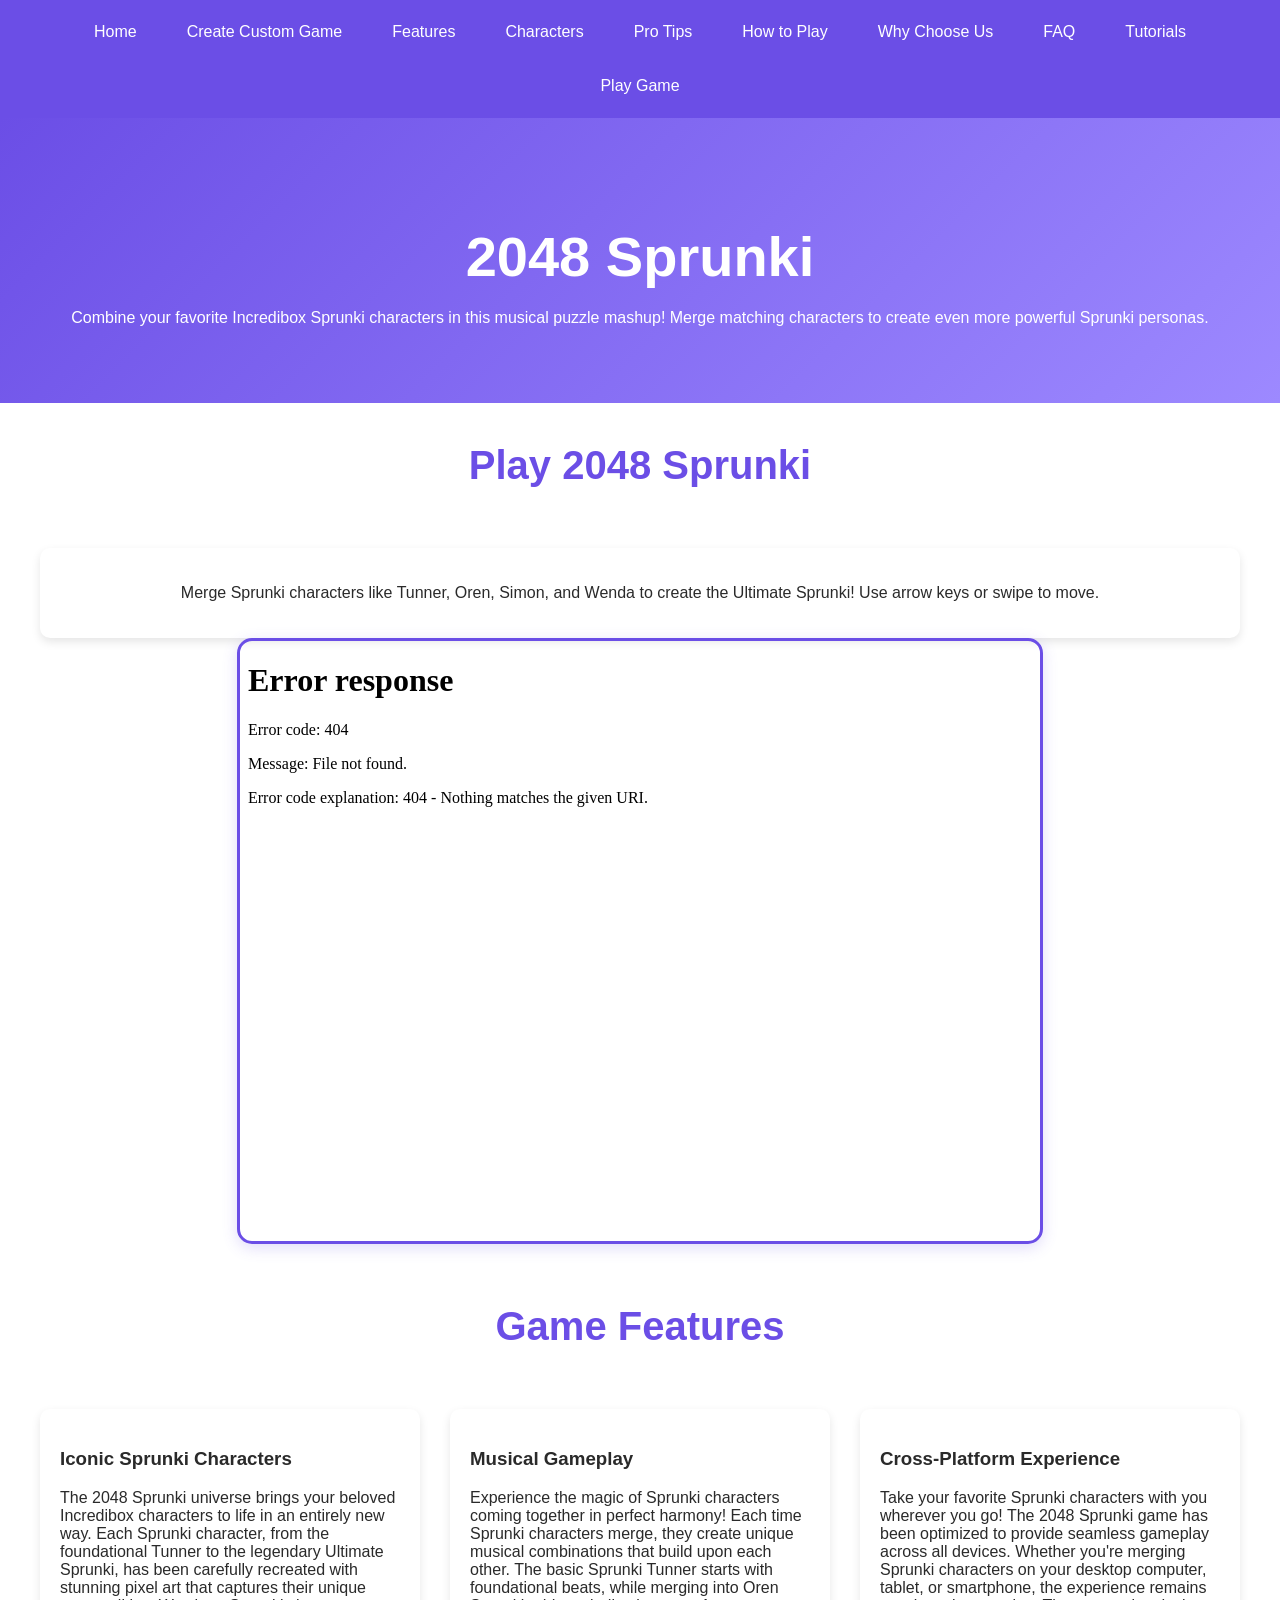
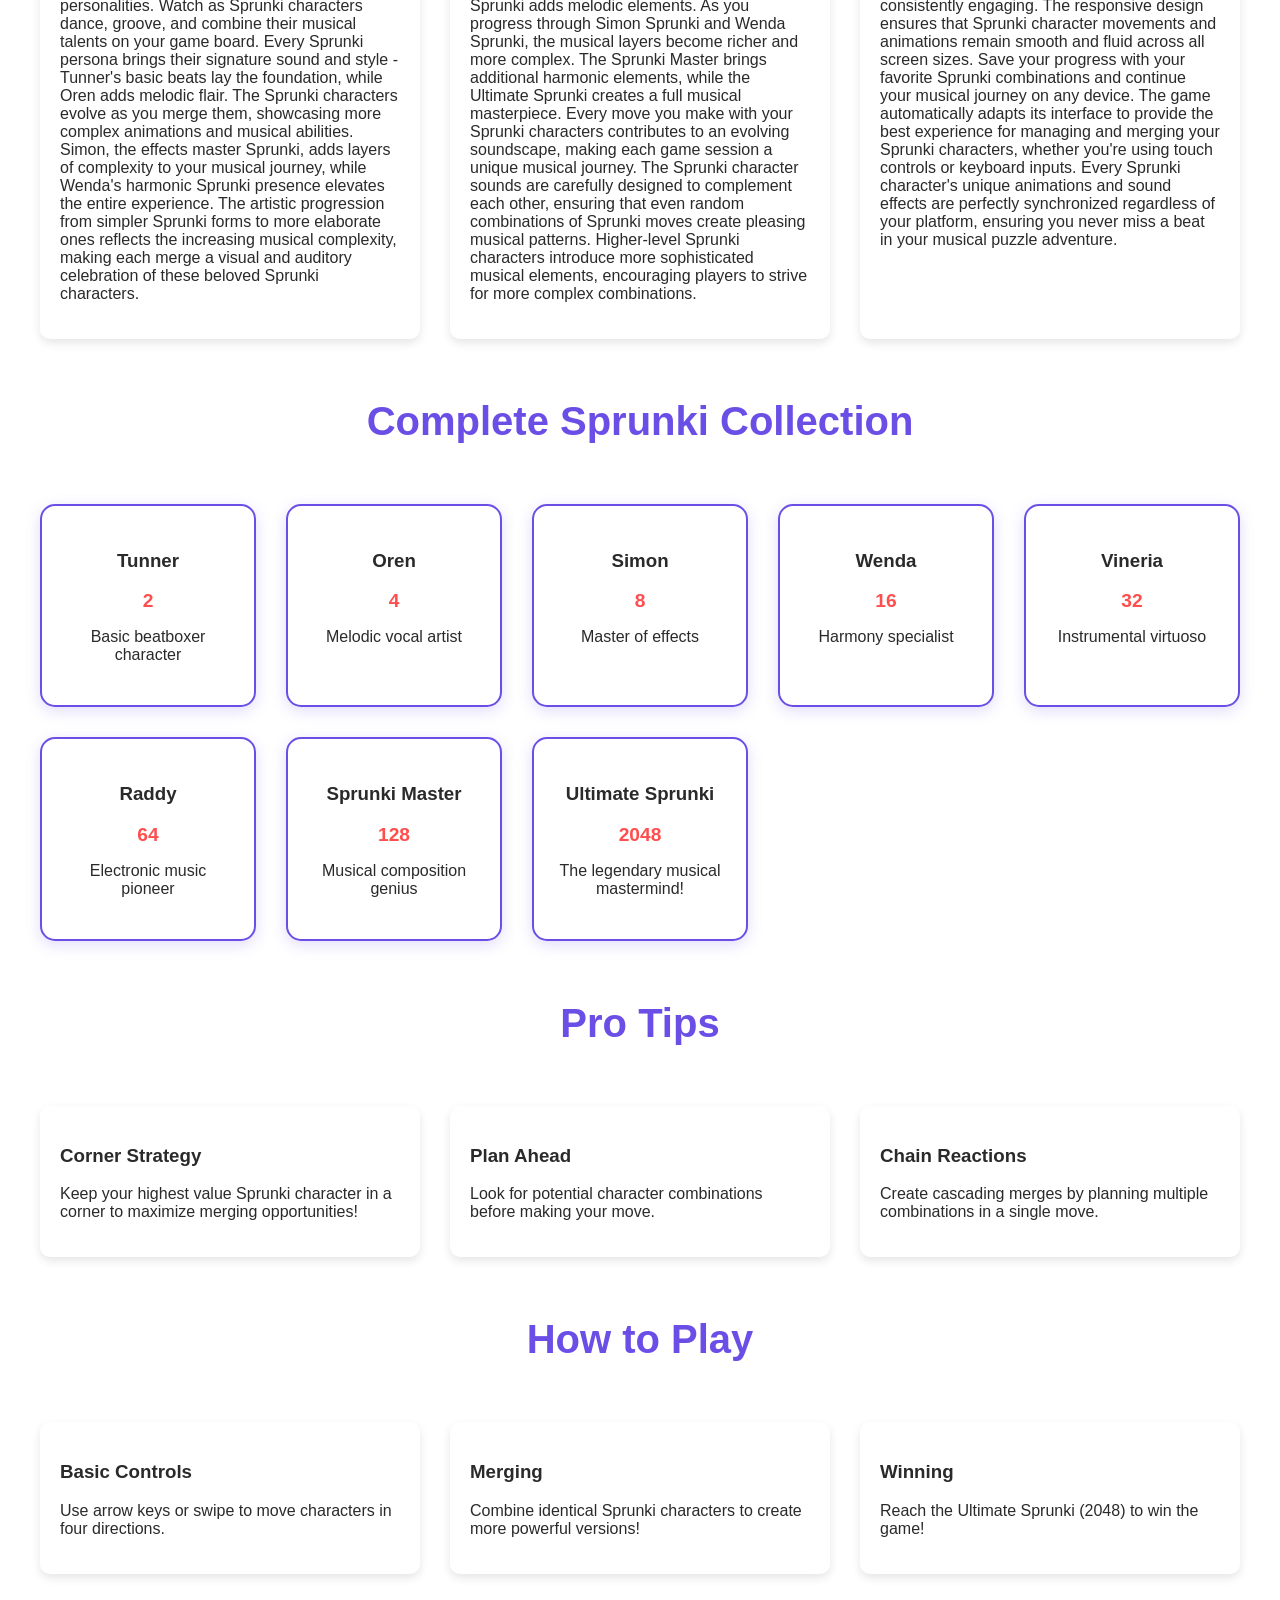
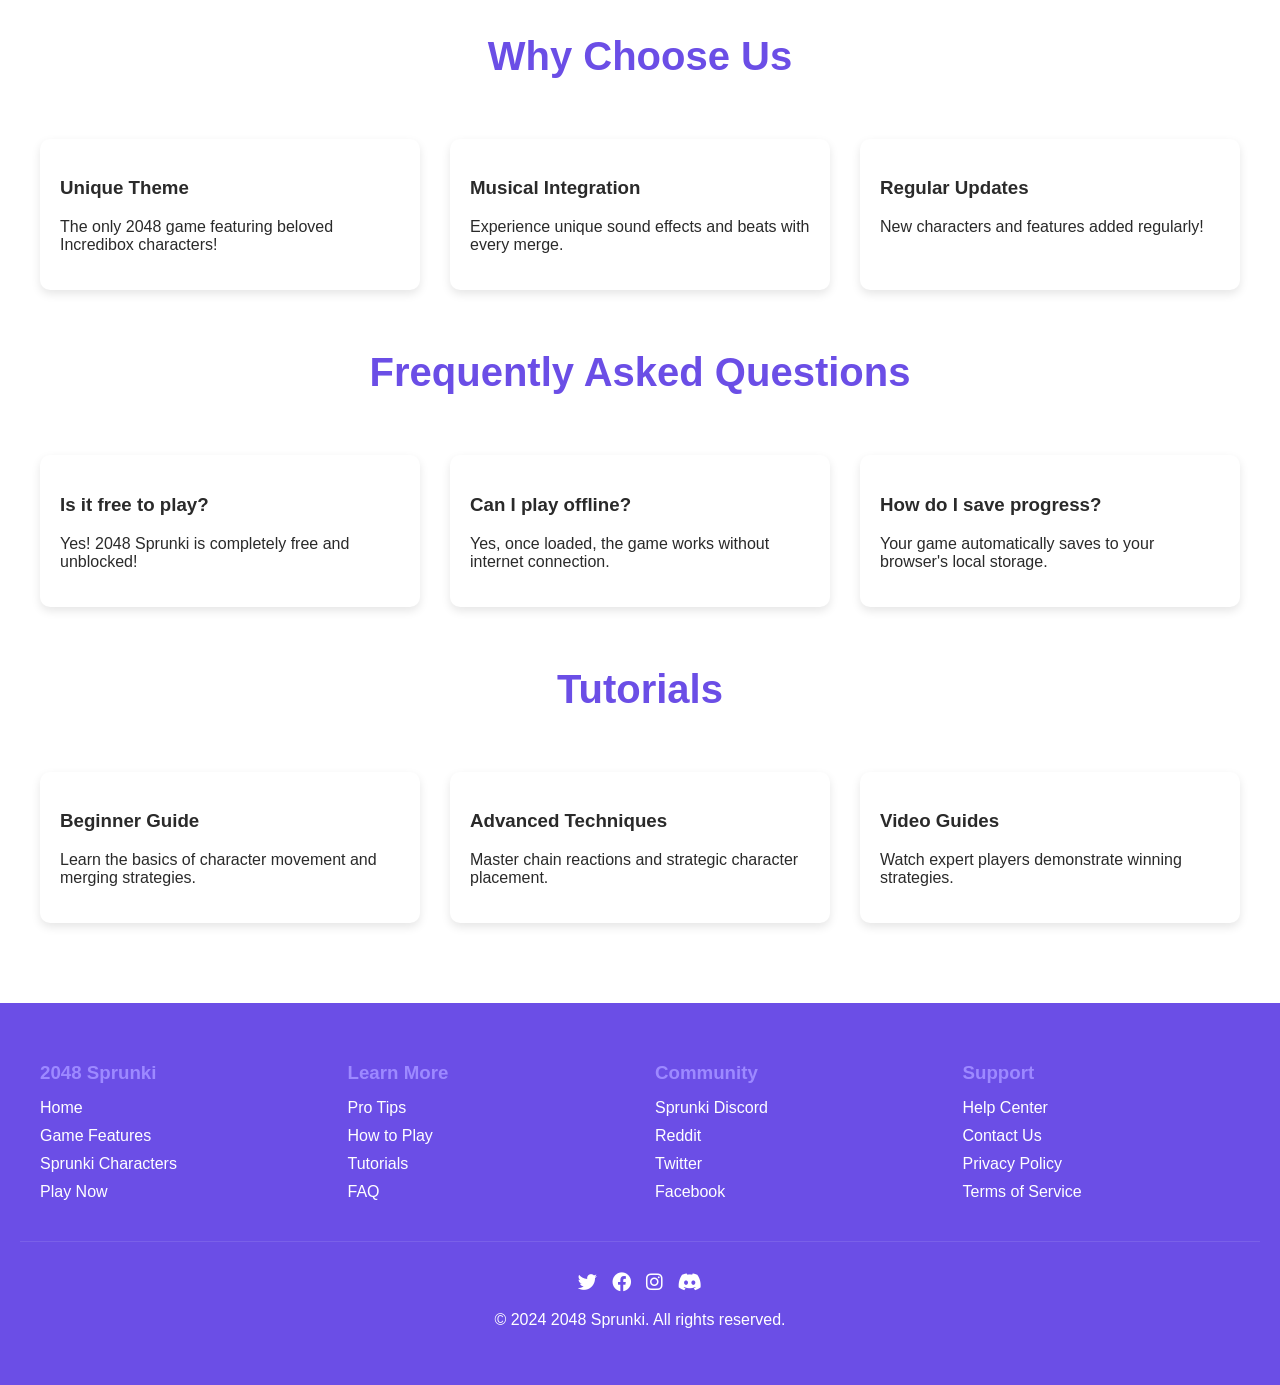
==== commit 4edd7bc6: "Update index.html" ====
--- a/index.html
+++ b/index.html
@@ -1,746 +1,209 @@
-<html><head>
+<html><head><base href="/">
 <meta charset="UTF-8">
 <meta name="viewport" content="width=device-width, initial-scale=1.0">
-<title>2048 Cupcakes - The Ultimate Cupcake Puzzle Game | Play 2048 Cupcakes Unblocked</title>
-<meta name="description" content="Play 2048 Cupcakes, the sweetest puzzle game! Combine delicious cupcakes in this addictive unblocked version. Try Christmas and Halloween editions of 2048 cupcakes game. Create your custom 2048 game with Taylor Swift, Minecraft themes and more!">
-<meta name="keywords" content="2048 cupcakes, unblocked 2048 games, 2048 taylor swift, 2048 minecraft, cupcake game, christmas cupcakes 2048, halloween cupcakes 2048">
+<title>2048 Sprunki - The Ultimate Incredibox Character Puzzle Game | Play 2048 Sprunki Unblocked</title>
+<meta name="description" content="Play 2048 Sprunki, featuring characters from Incredibox! Combine Sprunki characters like Tunner, Oren, Simon, Wenda and more in this addictive unblocked version. Create custom 2048 games with your favorite Sprunki characters!">
+<meta name="keywords" content="2048 sprunki, sprunki game, incredibox sprunki, sprunki characters, tunner sprunki, oren sprunki, simon sprunki, wenda sprunki, sprunki remastered, incredibox download">
+<link rel="stylesheet" href="https://cdnjs.cloudflare.com/ajax/libs/font-awesome/6.0.0/css/all.min.css">
 <style>
-  
-
-
-
-
-.game-remixes {
-  padding: 80px 20px;
-  background: linear-gradient(135deg, #fff5f8, #fff);
-}
-
-.remixes-grid {
+:root {
+  --primary: #6b4ee6;  /* Purple theme for Sprunki */
+  --secondary: #9d89ff;
+  --accent: #ff4e4e;
+  --text: #2a2a2a;
+}
+
+body {
+  margin: 0;
+  padding: 0;
+  font-family: Arial, sans-serif;
+  color: var(--text);
+}
+
+.nav-menu {
+  background: var(--primary);
+  padding: 15px;
+  position: sticky;
+  top: 0;
+  display: flex;
+  justify-content: center;
+  flex-wrap: wrap;
+  gap: 20px;
+  z-index: 100;
+}
+
+.nav-menu a {
+  color: white;
+  text-decoration: none;
+  padding: 8px 15px;
+  border-radius: 20px;
+  transition: background 0.3s ease;
+}
+
+.nav-menu a:hover {
+  background: var(--secondary);
+}
+
+.hero {
+  text-align: center;
+  padding: 60px 20px;
+  background: linear-gradient(135deg, var(--primary), var(--secondary));
+  color: white;
+}
+
+.hero h1 {
+  font-size: 3.5rem;
+  margin-bottom: 20px;
+}
+
+.section-title {
+  text-align: center;
+  color: var(--primary);
+  font-size: 2.5rem;
+  margin: 40px 0;
+}
+
+.features-grid {
   display: grid;
-  grid-template-columns: repeat(auto-fit, minmax(280px, 1fr));
+  grid-template-columns: repeat(auto-fit, minmax(250px, 1fr));
+  gap: 30px;
+  padding: 20px;
+  max-width: 1200px;
+  margin: 0 auto;
+}
+
+.feature-card {
+  background: white;
+  padding: 20px;
+  border-radius: 10px;
+  box-shadow: 0 4px 10px rgba(0,0,0,0.1);
+}
+
+.sprunki-card {
+  background: white;
+  padding: 25px;
+  border-radius: 15px;
+  box-shadow: 0 4px 15px rgba(107,78,230,0.2);
+  border: 2px solid var(--primary);
+  transition: all 0.3s ease;
+  text-align: center;
+}
+
+.sprunki-card:hover {
+  transform: translateY(-5px);
+  box-shadow: 0 8px 25px rgba(107,78,230,0.3);
+}
+
+.power {
+  font-size: 1.2rem;
+  color: var(--accent);
+  font-weight: bold;
+  margin: 10px 0;
+}
+
+.values-grid {
+  display: grid;
+  grid-template-columns: repeat(auto-fit, minmax(200px, 1fr));
+  gap: 30px;
+  padding: 20px;
+  max-width: 1200px;
+  margin: 0 auto;
+}
+
+.game-container {
+  max-width: 1200px;
+  margin: 40px auto;
+  padding: 20px;
+  text-align: center;
+}
+
+.game-frame {
+  width: 100%;
+  max-width: 800px;
+  height: 600px;
+  border: 3px solid var(--primary);
+  border-radius: 15px;
+  box-shadow: 0 4px 15px rgba(107,78,230,0.2);
+}
+
+.footer {
+  background: var(--primary);
+  color: white;
+  padding: 40px 20px;
+  margin-top: 60px;
+}
+
+.footer-grid {
+  display: grid;
+  grid-template-columns: repeat(auto-fit, minmax(250px, 1fr));
   gap: 30px;
   max-width: 1200px;
   margin: 0 auto;
 }
 
-.remix-card {
-  background: white;
-  padding: 30px;
-  border-radius: 15px;
-  box-shadow: 0 4px 15px rgba(0,0,0,0.1);
+.footer-column h3 {
+  color: var(--secondary);
+  margin-bottom: 15px;
+}
+
+.footer-column ul {
+  list-style: none;
+  padding: 0;
+  margin: 0;
+}
+
+.footer-column li {
+  margin-bottom: 10px;
+}
+
+.footer-column a {
+  color: white;
   text-decoration: none;
-  color: var(--text);
-  transition: all 0.3s ease;
+  transition: color 0.3s ease;
+}
+
+.footer-column a:hover {
+  color: var(--secondary);
+}
+
+.footer-bottom {
+  text-align: center;
+  padding-top: 30px;
+  margin-top: 30px;
+  border-top: 1px solid rgba(255,255,255,0.1);
+}
+
+.social-links {
   display: flex;
-  flex-direction: column;
-  align-items: center;
-  text-align: center;
-}
-
-.remix-card:hover {
-  transform: translateY(-5px);
-  box-shadow: 0 8px 25px rgba(0,0,0,0.15);
-}
-
-.remix-card h4 {
-  margin: 15px 0;
-  font-size: 1.4rem;
-}
-
-.remix-card p {
+  gap: 15px;
+  justify-content: center;
   margin-bottom: 20px;
-  color: #666;
-  line-height: 1.5;
-}
-
-.remix-preview {
-  width: 200px;
-  height: 200px;
-  border-radius: 10px;
-  overflow: hidden;
-  margin-top: auto;
-  display: flex;
-  align-items: center;
-  justify-content: center;
-  background: #f5f5f5;
-  transition: all 0.3s ease;
-}
-
-.remix-card:hover .remix-preview {
-  transform: scale(1.05);
-}
-
-
-
-  :root {
-    --primary: #ff9cd1;
-    --secondary: #ffd4e5;
-    --accent: #ff6b6b;
-    --text: #4a4a4a;
+}
+
+.social-links a {
+  color: white;
+  font-size: 1.2rem;
+  transition: color 0.3s ease;
+}
+
+.social-links a:hover {
+  color: var(--secondary);
+}
+
+@media (max-width: 768px) {
+  .hero h1 {
+    font-size: 2.5rem;
   }
-
-  * {
-    margin: 0;
-    padding: 0;
-    box-sizing: border-box;
+  
+  .nav-menu {
+    padding: 10px;
   }
-
-  body {
-    font-family: 'Poppins', sans-serif;
-    line-height: 1.6;
-    color: var(--text);
-  }
-
-  /* Navigation Menu */
-  .nav-menu {
-    position: fixed;
-    top: 0;
-    left: 0;
-    right: 0;
-    background: white;
-    padding: 15px 20px;
-    box-shadow: 0 2px 10px rgba(0,0,0,0.1);
-    z-index: 1000;
-    display: flex;
-    justify-content: center;
-    flex-wrap: wrap;
-    gap: 15px;
-  }
-
+  
   .nav-menu a {
-    color: var(--text);
-    text-decoration: none;
-    padding: 5px 15px;
-    border-radius: 20px;
-    transition: all 0.3s ease;
+    padding: 5px 10px;
     font-size: 0.9rem;
   }
-
-  .nav-menu a:hover {
-    background: var(--primary);
-    color: white;
-  }
-
-  /* Hero Section */
-  .hero {
-    background: linear-gradient(135deg, var(--secondary), var(--primary));
-    padding: 100px 20px;
-    text-align: center;
-    margin-top: 60px;
-  }
-
-  .hero h1 {
-    font-size: 3.5rem;
-    color: white;
-    margin-bottom: 20px;
-  }
-
-  .hero p {
-    font-size: 1.2rem;
-    color: white;
-    max-width: 600px;
-    margin: 0 auto;
-  }
-
-  /* Game Section */
-  .game-section {
-    padding: 50px 20px;
-    text-align: center;
-  }
-
-  .game-container {
-    max-width: 800px;
-    margin: 0 auto;
-    border-radius: 10px;
-    overflow: hidden;
-    box-shadow: 0 4px 15px rgba(0,0,0,0.1);
-    position: relative;
-  }
-
-  /* Features */
-  .features {
-    padding: 80px 20px;
-    background: #f9f9f9;
-  }
-
-  .features-grid {
-    display: grid;
-    grid-template-columns: repeat(auto-fit, minmax(250px, 1fr));
-    gap: 30px;
-    max-width: 1200px;
-    margin: 0 auto;
-  }
-
-  .feature-card {
-    background: white;
-    padding: 30px;
-    border-radius: 10px;
-    box-shadow: 0 4px 15px rgba(0,0,0,0.1);
-    transition: transform 0.3s;
-    position: relative;
-    overflow: hidden;
-  }
-
-  .feature-card::before {
-    content: '';
-    position: absolute;
-    top: -50%;
-    left: -50%;
-    width: 200%;
-    height: 200%;
-    background: linear-gradient(45deg, transparent, rgba(255,156,209,0.1), transparent);
-    transform: rotate(45deg);
-    animation: shine 3s infinite;
-  }
-
-  @keyframes shine {
-    0% { transform: translateX(-100%) rotate(45deg); }
-    100% { transform: translateX(100%) rotate(45deg); }
-  }
-
-  .feature-card:hover {
-    transform: translateY(-5px);
-  }
-
-  /* How To Play */
-  .how-to {
-    padding: 80px 20px;
-  }
-
-  .steps {
-    max-width: 800px;
-    margin: 0 auto;
-  }
-
-  .step {
-    display: flex;
-    align-items: center;
-    margin-bottom: 30px;
-  }
-
-  .step-number {
-    width: 40px;
-    height: 40px;
-    background: var(--primary);
-    border-radius: 50%;
-    display: flex;
-    align-items: center;
-    justify-content: center;
-    color: white;
-    margin-right: 20px;
-  }
-
-  /* FAQ */
-  .faq {
-    padding: 80px 20px;
-    background: #f9f9f9;
-  }
-
-  .faq-item {
-    max-width: 800px;
-    margin: 0 auto 20px;
-    background: white;
-    padding: 20px;
-    border-radius: 10px;
-    cursor: pointer;
-  }
-
-  .faq-question {
-    font-weight: bold;
-    margin-bottom: 10px;
-  }
-
-  .section-title {
-    text-align: center;
-    margin-bottom: 40px;
-    color: var(--text);
-  }
-
-  /* Additional styling for better user experience */
-  .strategy-tips {
-    padding: 80px 20px;
-    background: linear-gradient(135deg, #fff5f8, #fff);
-  }
-
-  .tips-container {
-    max-width: 800px;
-    margin: 0 auto;
-    display: grid;
-    grid-template-columns: repeat(auto-fit, minmax(300px, 1fr));
-    gap: 20px;
-  }
-
-  .tip-card {
-    background: white;
-    padding: 25px;
-    border-radius: 15px;
-    box-shadow: 0 4px 15px rgba(255,156,209,0.2);
-    border: 2px solid var(--primary);
-    transition: all 0.3s ease;
-  }
-
-  .tip-card:hover {
-    transform: translateY(-5px);
-    box-shadow: 0 8px 25px rgba(255,156,209,0.3);
-  }
-
-  .cupcake-values {
-    padding: 80px 20px;
-  }
-
-  .values-grid {
-    display: grid;
-    grid-template-columns: repeat(auto-fit, minmax(200px, 1fr));
-    gap: 20px;
-    max-width: 1200px;
-    margin: 0 auto;
-  }
-
-  .cupcake-card {
-    background: white;
-    padding: 25px;
-    border-radius: 15px;
-    box-shadow: 0 4px 15px rgba(255,156,209,0.2);
-    border: 2px solid var(--primary);
-    transition: all 0.3s ease;
-    text-align: center;
-  }
-
-  .cupcake-card:hover {
-    transform: translateY(-5px);
-    box-shadow: 0 8px 25px rgba(255,156,209,0.3);
-  }
-
-  .cupcake-card h3 {
-    color: var(--text);
-    margin-bottom: 10px;
-  }
-
-  .calories {
-    font-size: 1.2rem;
-    color: var(--accent);
-    font-weight: bold;
-    margin: 10px 0;
-  }
-
-  .faq-answer {
-    display: none;
-    padding: 15px;
-    margin-top: 10px;
-    background: #f9f9f9;
-    border-radius: 5px;
-  }
-
-  .game-tips {
-    position: absolute;
-    top: 20px;
-    right: 20px;
-    background: rgba(255,255,255,0.9);
-    padding: 15px;
-    border-radius: 10px;
-    box-shadow: 0 4px 15px rgba(0,0,0,0.1);
-    max-width: 250px;
-    font-size: 0.9rem;
-    display: none;
-  }
-
-  /* Add this to the existing CSS */
-  .comparison {
-    padding: 80px 20px;
-    background: linear-gradient(135deg, #fff5f8, #fff);
-  }
-
-  .comparison-table {
-    max-width: 1000px;
-    margin: 0 auto;
-    background: white;
-    border-radius: 15px;
-    box-shadow: 0 4px 15px rgba(0,0,0,0.1);
-    overflow: hidden;
-  }
-
-  .comparison-row {
-    display: grid;
-    grid-template-columns: 1fr 1fr;
-    border-bottom: 1px solid #eee;
-  }
-
-  .comparison-row:last-child {
-    border-bottom: none;
-  }
-
-  .comparison-cell {
-    padding: 20px;
-    display: flex;
-    align-items: center;
-  }
-
-  .comparison-cell:first-child {
-    background: var(--secondary);
-    font-weight: bold;
-  }
-
-  .comparison-header {
-    background: var(--primary) !important;
-    color: white;
-    font-weight: bold;
-    text-align: center;
-  }
-
-  .unique-features {
-    margin-top: 40px;
-    text-align: center;
-    padding: 20px;
-    background: white;
-    border-radius: 15px;
-    box-shadow: 0 4px 15px rgba(0,0,0,0.1);
-  }
-
-  /* Video Tutorials Section */
-  .video-tutorials {
-    padding: 80px 20px;
-    background: linear-gradient(135deg, #fff5f8, #fff);
-  }
-
-  .tutorials-grid {
-    display: grid;
-    grid-template-columns: repeat(auto-fit, minmax(300px, 1fr));
-    gap: 30px;
-    max-width: 1200px;
-    margin: 0 auto;
-  }
-
-  .tutorial-card {
-    background: white;
-    border-radius: 15px;
-    overflow: hidden;
-    box-shadow: 0 4px 15px rgba(255,156,209,0.2);
-    transition: transform 0.3s ease;
-  }
-
-  .tutorial-card:hover {
-    transform: translateY(-5px);
-    box-shadow: 0 8px 25px rgba(255,156,209,0.3);
-  }
-
-  .tutorial-card h3 {
-    padding: 20px;
-    color: var(--text);
-    font-size: 1.1rem;
-  }
-
-  .tutorial-card p {
-    padding: 20px;
-    font-size: 0.9rem;
-    color: var(--text);
-  }
-
-  .video-container {
-    position: relative;
-    padding-bottom: 56.25%; /* 16:9 aspect ratio */
-    height: 0;
-    overflow: hidden;
-  }
-
-  .video-container iframe {
-    position: absolute;
-    top: 0;
-    left: 0;
-    width: 100%;
-    height: 100%;
-  }
-
-  /* Smooth scroll behavior */
-  html {
-    scroll-behavior: smooth;
-  }
-
-  /* Add these styles in the <style> section */
-  .social-share {
-    display: flex;
-    justify-content: center;
-    gap: 15px;
-    margin: 20px 0;
-  }
-
-  .share-button {
-    display: flex;
-    align-items: center;
-    padding: 8px 15px;
-    border-radius: 20px;
-    color: white;
-    text-decoration: none;
-    font-size: 0.9rem;
-    transition: opacity 0.3s;
-  }
-
-  .share-button:hover {
-    opacity: 0.8;
-  }
-
-  .facebook { background: #3b5998; }
-  .twitter { background: #1da1f2; }
-  .whatsapp { background: #25d366; }
-
-  .comments-section {
-    max-width: 800px;
-    margin: 40px auto;
-    padding: 20px;
-  }
-
-  .comment {
-    background: white;
-    padding: 20px;
-    border-radius: 10px;
-    margin-bottom: 20px;
-    box-shadow: 0 2px 10px rgba(0,0,0,0.1);
-  }
-
-  .comment-header {
-    display: flex;
-    align-items: center;
-    margin-bottom: 10px;
-  }
-
-  .avatar {
-    width: 40px;
-    height: 40px;
-    border-radius: 50%;
-    background: var(--primary);
-    margin-right: 15px;
-    display: flex;
-    align-items: center;
-    justify-content: center;
-    color: white;
-    font-weight: bold;
-  }
-
-  .comment-info {
-    flex: 1;
-  }
-
-  .comment-author {
-    font-weight: bold;
-    color: var(--text);
-  }
-
-  .comment-date {
-    font-size: 0.8rem;
-    color: #888;
-  }
-
-  .comment-text {
-    color: var(--text);
-    line-height: 1.5;
-  }
-
-  /* Custom 2048 Game Creator */
-  .game-grid {
-    display: grid;
-    grid-template-columns: repeat(4, 1fr);
-    gap: 10px;
-    max-width: 400px;
-    margin: 20px auto;
-    background: #bbada0;
-    padding: 10px;
-    border-radius: 6px;
-  }
-
-  .tile {
-    aspect-ratio: 1;
-    background: #eee4da;
-    display: flex;
-    align-items: center;
-    justify-content: center;
-    font-size: 24px;
-    font-weight: bold;
-    border-radius: 3px;
-    transition: all 0.15s;
-    background-size: cover;
-    background-position: center;
-  }
-
-  .customize-panel {
-    max-width: 400px;
-    margin: 20px auto;
-    padding: 20px;
-    background: #faf8ef;
-    border-radius: 6px;
-  }
-
-  .custom-tile {
-    width: 60px;
-    height: 60px;
-    margin: 5px;
-    display: inline-block;
-    border: 2px solid #bbada0;
-    border-radius: 3px;
-    background-size: cover;
-    background-position: center;
-    cursor: pointer;
-    position: relative;
-  }
-
-  .custom-tile.selected {
-    border: 2px solid var(--accent);
-    box-shadow: 0 0 10px rgba(255,107,107,0.3);
-  }
-
-  .custom-tile::after {
-    content: attr(data-value);
-    position: absolute;
-    bottom: -20px;
-    left: 50%;
-    transform: translateX(-50%);
-    font-size: 12px;
-    color: var(--text);
-  }
-
-  .controls {
-    text-align: center;
-    margin: 20px;
-  }
-
-  button {
-    padding: 10px 20px;
-    margin: 5px;
-    border: none;
-    border-radius: 3px;
-    background: #8f7a66;
-    color: white;
-    cursor: pointer;
-  }
-
-  #score {
-    text-align: center;
-    font-size: 24px;
-    margin: 20px;
-  }
-
-  .game-over {
-    position: fixed;
-    top: 0;
-    left: 0;
-    right: 0;
-    bottom: 0;
-    background: rgba(0,0,0,0.5);
-    display: none;
-    justify-content: center;
-    align-items: center;
-    color: white;
-    font-size: 48px;
-  }
-
-  .customize-panel {
-    background: white;
-    border-radius: 10px;
-    box-shadow: 0 4px 15px rgba(0,0,0,0.1);
-    margin: 40px auto;
-  }
-
-  #imageUpload {
-    margin: 15px 0;
-    width: 100%;
-    padding: 10px;
-  }
-
-  .site-footer {
-    background: #f9f9f9;
-    padding: 60px 20px;
-    margin-top: 80px;
-  }
-
-  .footer-content {
-    max-width: 1200px;
-    margin: 0 auto;
-    display: grid;
-    grid-template-columns: repeat(auto-fit, minmax(250px, 1fr));
-    gap: 40px;
-  }
-
-  .footer-section h3 {
-    color: var(--text);
-    margin-bottom: 20px;
-  }
-
-  .footer-section a {
-    display: block;
-    color: var(--text);
-    text-decoration: none;
-    margin-bottom: 10px;
-  }
-
-  .create-custom {
-    padding: 80px 20px;
-    background: linear-gradient(135deg, var(--secondary), var(--primary));
-  }
-
-  .custom-guide {
-      max-width: 800px;
-      margin: 0 auto;
-      text-align: center;
-      background: white;
-      padding: 40px;
-      border-radius: 15px;
-      box-shadow: 0 4px 15px rgba(0,0,0,0.1);
-  }
-
-  .custom-guide h3 {
-      color: var(--text);
-      margin-bottom: 30px;
-      font-size: 1.8rem;
-  }
-
-  .custom-guide .steps {
-      display: grid;
-      grid-template-columns: repeat(auto-fit, minmax(200px, 1fr));
-      gap: 20px;
-      margin: 30px 0;
-  }
-
-  .custom-guide .step {
-      background: #fff;
-      padding: 20px;
-      border-radius: 10px;
-      box-shadow: 0 2px 10px rgba(0,0,0,0.05);
-      display: flex;
-      flex-direction: column;
-      align-items: center;
-      text-align: center;
-  }
-
-  .custom-guide .step-num {
-      width: 40px;
-      height: 40px;
-      background: var(--primary);
-      border-radius: 50%;
-      display: flex;
-      align-items: center;
-      justify-content: center;
-      color: white;
-      font-weight: bold;
-      margin-bottom: 15px;
-  }
-
-  .cta-button {
-      display: inline-block;
-      padding: 15px 30px;
-      background: var(--accent);
-      color: white;
-      text-decoration: none;
-      border-radius: 25px;
-      margin-top: 30px;
-      transition: all 0.3s ease;
-      font-weight: bold;
-      text-transform: uppercase;
-      letter-spacing: 1px;
-      box-shadow: 0 4px 15px rgba(255,107,107,0.3);
-  }
-
-  .cta-button:hover {
-      transform: translateY(-3px);
-      box-shadow: 0 6px 20px rgba(255,107,107,0.4);
-  }
+}
 </style>
 </head>
 <body>
@@ -748,669 +211,240 @@
     <a href="#hero">Home</a>
     <a href="/make">Create Custom Game</a>
     <a href="#features">Features</a>
-    <a href="#collection">Cupcakes</a>
+    <a href="#collection">Characters</a>
     <a href="#tips">Pro Tips</a>
     <a href="#howto">How to Play</a>
     <a href="#comparison">Why Choose Us</a>
     <a href="#faq">FAQ</a>
     <a href="#tutorials">Tutorials</a>
     <a href="#game">Play Game</a>
-
   </nav>
 
   <section class="hero" id="hero">
-    <h1>2048 Cupcakes</h1>
-    <p>Combine delicious frosted cupcakes in this sweet variant of the classic 2048 puzzle game! Merge tiles with matching calorie values to create even more delectable treats.</p>
-  </section>
-
-  <section class="game-section" id="game">
-    <h2 class="section-title">Play Now!</h2>
+    <h1>2048 Sprunki</h1>
+    <p>Combine your favorite Incredibox Sprunki characters in this musical puzzle mashup! Merge matching characters to create even more powerful Sprunki personas.</p>
+  </section>
+
+  <section id="game">
+    <h2 class="section-title">Play 2048 Sprunki</h2>
     <div class="game-container">
-      <!-- iframe will be inserted here by JavaScript -->
-    </div>
-    <div class="game-tips">
-      <h4>Quick Tips:</h4>
-      <ul>
-        <li>Use arrow keys or swipe to move</li>
-        <li>Keep highest value in a corner</li>
-        <li>Plan your moves carefully</li>
-      </ul>
-    </div>
-    
-    <div class="social-share">
-      <a href="https://www.facebook.com/sharer/sharer.php?u=CURRENT_URL" class="share-button facebook" target="_blank">
-        Share on Facebook
-      </a>
-      <a href="https://twitter.com/intent/tweet?text=Play%202048%20Cupcakes!&url=CURRENT_URL" class="share-button twitter" target="_blank">
-        Share on Twitter
-      </a>
-      <a href="https://api.whatsapp.com/send?text=Play%202048%20Cupcakes!%20CURRENT_URL" class="share-button whatsapp" target="_blank">
-        Share on WhatsApp
-      </a>
-    </div>
-
-    <div class="comments-section">
-      <h3 class="section-title">Player Comments</h3>
-      
-      <div class="comment">
-        <div class="comment-header">
-          <div class="avatar">SK</div>
-          <div class="comment-info">
-            <div class="comment-author">Sarah K.</div>
-            <div class="comment-date">2 hours ago</div>
-          </div>
-        </div>
-        <div class="comment-text">
-          This is such a fun twist on the classic 2048! Love the cupcake theme, makes it even more addictive. Just reached the mint chocolate cupcake! 🧁
-        </div>
-      </div>
-
-      <div class="comment">
-        <div class="comment-header">
-          <div class="avatar">MJ</div>
-          <div class="comment-info">
-            <div class="comment-author">Mike Johnson</div>
-            <div class="comment-date">5 hours ago</div>
-          </div>
-        </div>
-        <div class="comment-text">
-          The corner strategy really works! Finally made it to the Rainbow Sprinkles cupcake. Thanks for the helpful tips! 🌈
-        </div>
-      </div>
-
-      <div class="comment">
-        <div class="comment-header">
-          <div class="avatar">AL</div>
-          <div class="comment-info">
-            <div class="comment-author">Amy Lee</div>
-            <div class="comment-date">1 day ago</div>
-          </div>
-        </div>
-        <div class="comment-text">
-          Been playing this non-stop! The calorie-based progression is such a clever idea. Currently trying to beat my high score of 15,000! 🏆
-        </div>
-      </div>
-    </div>
-  </section>
-
-  <section class="game-remixes">
-    <h4 class="section-title">More Fun 2048 Remixes</h4>
-    <div class="remixes-grid">
-      <a href="/2048-minecraft" class="remix-card">
-        <h4>2048 Minecraft</h4>
-        <p>Combine blocks and items from Minecraft in this crafting-themed remix!</p>
-        <div class="remix-preview">
-          <svg width="200" height="200" viewBox="0 0 200 200">
-            <!-- Minecraft block icon -->
-            <rect x="50" y="50" width="100" height="100" fill="#8B6914"/>
-            <rect x="60" y="60" width="80" height="80" fill="#A87D1A"/>
-            <rect x="70" y="70" width="60" height="60" fill="#C69320"/>
-          </svg>
-        </div>
-      </a>
-  
-      <a href="/2048-taylor-swift" class="remix-card">
-        <h4>2048 Taylor Swift</h4>  
-        <p>Merge Taylor's album eras in this Swiftie version of 2048!</p>
-        <div class="remix-preview">
-          <svg width="200" height="200" viewBox="0 0 200 200">
-            <!-- Album icon -->
-            <circle cx="100" cy="100" r="80" fill="#FFB6C1"/>
-            <text x="100" y="100" text-anchor="middle" fill="#FFF" font-size="24">TS</text>
-          </svg>
-        </div>
-      </a>
-  
-      <a href="/2048-christmas" class="remix-card">
-        <h4>2048 Christmas Edition</h4>
-        <p>Combine festive treats and decorations in this holiday themed version!</p>  
-        <div class="remix-preview">
-          <svg width="200" height="200" viewBox="0 0 200 200">
-            <!-- Christmas tree icon -->
-            <polygon points="100,20 50,180 150,180" fill="#0F5"/>
-            <circle cx="100" cy="60" r="10" fill="red"/>
-            <circle cx="80" cy="100" r="10" fill="gold"/>
-            <circle cx="120" cy="140" r="10" fill="blue"/>
-          </svg>
-        </div>
-      </a>
-  
-      <a href="/2048-halloween" class="remix-card">
-        <h4>2048 Halloween Edition</h4>
-        <p>Match spooky treats and creatures in this haunted version!</p>
-        <div class="remix-preview">
-          <svg width="200" height="200" viewBox="0 0 200 200">
-            <!-- Pumpkin icon -->
-            <circle cx="100" cy="120" r="60" fill="#FFA500"/>
-            <path d="M90,80 L110,80 L100,60 Z" fill="#0F5"/>
-            <path d="M70,110 Q100,150 130,110" fill="none" stroke="#000" stroke-width="5"/>
-          </svg>
-        </div>
-      </a>
-    </div>
-  </section>
+      <div class="feature-card">
+        <p>Merge Sprunki characters like Tunner, Oren, Simon, and Wenda to create the Ultimate Sprunki! Use arrow keys or swipe to move.</p>
+      </div>
+      <iframe 
+        class="game-frame"
+        src="/game/2048-sprunki"
+        title="2048 Sprunki Game"
+        allow="accelerometer; autoplay; clipboard-write; encrypted-media; gyroscope"
+        allowfullscreen>
+      </iframe>
+    </div>
+  </section>
+
   <section class="features" id="features">
     <h2 class="section-title">Game Features</h2>
     <div class="features-grid">
       <div class="feature-card">
-        <h3>Delightful Cupcake Designs</h3>
-        <p>From Vanilla Birthday (200 Kcal) to Rainbow Sprinkles (2048 Kcal), enjoy a variety of beautifully designed cupcake tiles!</p>
-      </div>
-      <div class="feature-card">
-        <h3>Strategic Gameplay</h3>
-        <p>Master the corner strategy and chain combinations to create higher-value cupcakes and achieve top scores.</p>
-      </div>
-      <div class="feature-card">
-        <h3>Cross-Platform Play</h3>
-        <p>Play seamlessly on desktop or mobile devices using arrow keys or swipe gestures.</p>
-      </div>
-    </div>
-  </section>
-
-  <section class="cupcake-values" id="collection">
-    <h2 class="section-title">Complete Cupcake Collection</h2>
+        <h3>Iconic Sprunki Characters</h3>
+        <p>The 2048 Sprunki universe brings your beloved Incredibox characters to life in an entirely new way. Each Sprunki character, from the foundational Tunner to the legendary Ultimate Sprunki, has been carefully recreated with stunning pixel art that captures their unique personalities. Watch as Sprunki characters dance, groove, and combine their musical talents on your game board. Every Sprunki persona brings their signature sound and style - Tunner's basic beats lay the foundation, while Oren adds melodic flair. The Sprunki characters evolve as you merge them, showcasing more complex animations and musical abilities. Simon, the effects master Sprunki, adds layers of complexity to your musical journey, while Wenda's harmonic Sprunki presence elevates the entire experience. The artistic progression from simpler Sprunki forms to more elaborate ones reflects the increasing musical complexity, making each merge a visual and auditory celebration of these beloved Sprunki characters.</p>
+      </div>
+      
+      <div class="feature-card">
+        <h3>Musical Gameplay</h3>
+        <p>Experience the magic of Sprunki characters coming together in perfect harmony! Each time Sprunki characters merge, they create unique musical combinations that build upon each other. The basic Sprunki Tunner starts with foundational beats, while merging into Oren Sprunki adds melodic elements. As you progress through Simon Sprunki and Wenda Sprunki, the musical layers become richer and more complex. The Sprunki Master brings additional harmonic elements, while the Ultimate Sprunki creates a full musical masterpiece. Every move you make with your Sprunki characters contributes to an evolving soundscape, making each game session a unique musical journey. The Sprunki character sounds are carefully designed to complement each other, ensuring that even random combinations of Sprunki moves create pleasing musical patterns. Higher-level Sprunki characters introduce more sophisticated musical elements, encouraging players to strive for more complex combinations.</p>
+      </div>
+      
+      <div class="feature-card">
+        <h3>Cross-Platform Experience</h3>
+        <p>Take your favorite Sprunki characters with you wherever you go! The 2048 Sprunki game has been optimized to provide seamless gameplay across all devices. Whether you're merging Sprunki characters on your desktop computer, tablet, or smartphone, the experience remains consistently engaging. The responsive design ensures that Sprunki character movements and animations remain smooth and fluid across all screen sizes. Save your progress with your favorite Sprunki combinations and continue your musical journey on any device. The game automatically adapts its interface to provide the best experience for managing and merging your Sprunki characters, whether you're using touch controls or keyboard inputs. Every Sprunki character's unique animations and sound effects are perfectly synchronized regardless of your platform, ensuring you never miss a beat in your musical puzzle adventure.</p>
+      </div>
+    </div>
+  </section>
+
+  <section class="sprunki-values" id="collection">
+    <h2 class="section-title">Complete Sprunki Collection</h2>
     <div class="values-grid">
-      <div class="cupcake-card">
-        <h3>Vanilla Birthday</h3>
-        <p class="calories">200 Kcal</p>
-        <p>Basic starter cupcake with vanilla frosting</p>
-      </div>
-      <div class="cupcake-card">
-        <h3>Bubblegum Pink</h3>
-        <p class="calories">400 Kcal</p>
-        <p>Sweet pink frosting with candy pearls</p>
-      </div>
-      <div class="cupcake-card">
-        <h3>Mint Chocolate</h3>
-        <p class="calories">800 Kcal</p>
-        <p>Mint frosting with chocolate chips</p>
-      </div>
-      <div class="cupcake-card">
-        <h3>Red Velvet</h3>
-        <p class="calories">1024 Kcal</p>
-        <p>Classic red velvet with cream cheese</p>
-      </div>
-      <div class="cupcake-card">
-        <h3>Chocolate Sundae</h3>
-        <p class="calories">1500 Kcal</p>
-        <p>Triple chocolate with fudge drizzle</p>
-      </div>
-      <div class="cupcake-card">
-        <h3>Caramel Dream</h3>
-        <p class="calories">1800 Kcal</p>
-        <p>Caramel frosting with toffee bits</p>
-      </div>
-      <div class="cupcake-card">
-        <h3>Unicorn Magic</h3>
-        <p class="calories">2000 Kcal</p>
-        <p>Pastel swirl with edible glitter</p>
-      </div>
-      <div class="cupcake-card">
-        <h3>Rainbow Sprinkles</h3>
-        <p class="calories">2048 Kcal</p>
-        <p>Ultimate rainbow frosting victory cupcake!</p>
-      </div>
-    </div>
-  </section>
-
-  <section class="strategy-tips" id="tips">
-    <h2 class="section-title">Pro Tips & Strategies</h2>
-    <div class="tips-container">
-      <div class="tip-card">
+      <div class="sprunki-card">
+        <h3>Tunner</h3>
+        <p class="power">2</p>
+        <p>Basic beatboxer character</p>
+      </div>
+      <div class="sprunki-card">
+        <h3>Oren</h3>
+        <p class="power">4</p>
+        <p>Melodic vocal artist</p>
+      </div>
+      <div class="sprunki-card">
+        <h3>Simon</h3>
+        <p class="power">8</p>
+        <p>Master of effects</p>
+      </div>
+      <div class="sprunki-card">
+        <h3>Wenda</h3>
+        <p class="power">16</p>
+        <p>Harmony specialist</p>
+      </div>
+      <div class="sprunki-card">
+        <h3>Vineria</h3>
+        <p class="power">32</p>
+        <p>Instrumental virtuoso</p>
+      </div>
+      <div class="sprunki-card">
+        <h3>Raddy</h3>
+        <p class="power">64</p>
+        <p>Electronic music pioneer</p>
+      </div>
+      <div class="sprunki-card">
+        <h3>Sprunki Master</h3>
+        <p class="power">128</p>
+        <p>Musical composition genius</p>
+      </div>
+      <div class="sprunki-card">
+        <h3>Ultimate Sprunki</h3>
+        <p class="power">2048</p>
+        <p>The legendary musical mastermind!</p>
+      </div>
+    </div>
+  </section>
+
+  <section id="tips">
+    <h2 class="section-title">Pro Tips</h2>
+    <div class="features-grid">
+      <div class="feature-card">
         <h3>Corner Strategy</h3>
-        <p>Keep your highest-value cupcake in one corner and build a pattern of descending values. Never move tiles in your chosen fixed direction.</p>
-      </div>
-      <div class="tip-card">
+        <p>Keep your highest value Sprunki character in a corner to maximize merging opportunities!</p>
+      </div>
+      <div class="feature-card">
+        <h3>Plan Ahead</h3>
+        <p>Look for potential character combinations before making your move.</p>
+      </div>
+      <div class="feature-card">
         <h3>Chain Reactions</h3>
-        <p>Look for opportunities to merge multiple cupcakes in one move. This creates chain reactions that increase your score and free up space.</p>
-      </div>
-      <div class="tip-card">
-        <h3>Space Management</h3>
-        <p>Maintain open board space by merging lower-value cupcakes first. Avoid overcrowding to keep your options flexible.</p>
-      </div>
-      <div class="tip-card">
-        <h3>Think Ahead</h3>
-        <p>Plan your moves carefully and anticipate where new cupcakes will spawn. There's no time limit, so take your time!</p>
-      </div>
-    </div>
-  </section>
-
-  <section class="how-to" id="howto">
+        <p>Create cascading merges by planning multiple combinations in a single move.</p>
+      </div>
+    </div>
+  </section>
+
+  <section id="howto">
     <h2 class="section-title">How to Play</h2>
-    <div class="steps">
-      <div class="step">
-        <div class="step-number">1</div>
-        <p>Choose a fixed direction and keep your highest-value cupcake in one corner</p>
-      </div>
-      <div class="step">
-        <div class="step-number">2</div>
-        <p>Merge identical cupcakes to create higher calorie treats - start with Vanilla Birthday (200 Kcal)</p>
-      </div>
-      <div class="step">
-        <div class="step-number">3</div>
-        <p>Plan your moves carefully to create chain reactions and maintain open board space</p>
-      </div>
-    </div>
-  </section>
-
-  <section class="comparison" id="comparison">
-    <h2 class="section-title">Why Choose 2048 Cupcakes?</h2>
-    <div class="comparison-table">
-      <div class="comparison-row">
-        <div class="comparison-cell comparison-header">Feature</div>
-        <div class="comparison-cell comparison-header">What Makes Us Special</div>
-      </div>
-      <div class="comparison-row">
-        <div class="comparison-cell">Visual Appeal</div>
-        <div class="comparison-cell">Delightful cupcake designs instead of plain numbers, making the game more engaging and fun</div>
-      </div>
-      <div class="comparison-row">
-        <div class="comparison-cell">Progress Tracking</div>
-        <div class="comparison-cell">Calorie-based values make it easier to remember and track your progress through delicious treats</div>
-      </div>
-      <div class="comparison-row">
-        <div class="comparison-cell">Learning Curve</div>
-        <div class="comparison-cell">Same addictive gameplay as classic 2048, but with an intuitive calorie-based progression system</div>
-      </div>
-      <div class="comparison-row">
-        <div class="comparison-cell">Entertainment Value</div>
-        <div class="comparison-cell">Combines puzzle-solving with a sweet dessert theme, adding an extra layer of enjoyment</div>
-      </div>
-    </div>
-    
-    <div class="unique-features">
-      <h3>What Makes 2048 Cupcakes Special</h3>
-      <p>While maintaining the beloved mechanics of the original 2048, our cupcake version adds a delicious twist that makes the game more enjoyable and memorable. The calorie-based progression system adds a fun educational element, helping players understand value relationships while having fun!</p>
-    </div>
-  </section>
-
-  <section class="video-tutorials" id="tutorials">
-    <h2 class="section-title">Video Tutorials</h2>
-    <div class="tutorials-grid">
-      <div class="tutorial-card">
-        <h3>2048 Cupcakes - Gameplay Walkthrough</h3>
-        <div class="video-container">
-          <iframe width="100%" height="200" src="https://www.youtube.com/embed/example1" frameborder="0" allowfullscreen></iframe>
-        </div>
-        <p>Watch this gameplay walkthrough of 2048 Cupcakes, where strategies and tips are shared to help you achieve the highest score and reach the 2048 cupcake.</p>
-      </div>
-      
-      <div class="tutorial-card">
-        <h3>How to Play 2048 Cupcakes</h3>
-        <div class="video-container">
-          <iframe width="100%" height="200" src="https://www.youtube.com/embed/example2" frameborder="0" allowfullscreen></iframe>
-        </div>
-        <p>A beginner's guide to playing 2048 Cupcakes, explaining the rules, mechanics, and basic strategies for new players.</p>
-      </div>
-      
-      <div class="tutorial-card">
-        <h3>Tips and Tricks for 2048 Cupcakes</h3>
-        <div class="video-container">
-          <iframe width="100%" height="200" src="https://www.youtube.com/embed/example3" frameborder="0" allowfullscreen></iframe>
-        </div>
-        <p>This video provides essential tips and tricks for mastering 2048 Cupcakes, including advanced strategies for experienced players.</p>
-      </div>
-      
-      <div class="tutorial-card">
-        <h3>2048 Cupcakes Challenge</h3>
-        <div class="video-container">
-          <iframe width="100%" height="200" src="https://www.youtube.com/embed/example4" frameborder="0" allowfullscreen></iframe>
-        </div>
-        <p>Join this fun challenge as players compete to reach the 2048 cupcake in the least amount of moves possible. Watch their strategies unfold!</p>
-      </div>
-      
-      <div class="tutorial-card">
-        <h3>2048 Cupcakes Speedrun</h3>
-        <div class="video-container">
-          <iframe width="100%" height="200" src="https://www.youtube.com/embed/example5" frameborder="0" allowfullscreen></iframe>
-        </div>
-        <p>A speedrun of 2048 Cupcakes showcasing how quickly one can reach the 2048 cupcake using expert strategies.</p>
-      </div>
-    </div>
-  </section>
-
-  <section class="faq" id="faq">
+    <div class="features-grid">
+      <div class="feature-card">
+        <h3>Basic Controls</h3>
+        <p>Use arrow keys or swipe to move characters in four directions.</p>
+      </div>
+      <div class="feature-card">
+        <h3>Merging</h3>
+        <p>Combine identical Sprunki characters to create more powerful versions!</p>
+      </div>
+      <div class="feature-card">
+        <h3>Winning</h3>
+        <p>Reach the Ultimate Sprunki (2048) to win the game!</p>
+      </div>
+    </div>
+  </section>
+
+  <section id="comparison">
+    <h2 class="section-title">Why Choose Us</h2>
+    <div class="features-grid">
+      <div class="feature-card">
+        <h3>Unique Theme</h3>
+        <p>The only 2048 game featuring beloved Incredibox characters!</p>
+      </div>
+      <div class="feature-card">
+        <h3>Musical Integration</h3>
+        <p>Experience unique sound effects and beats with every merge.</p>
+      </div>
+      <div class="feature-card">
+        <h3>Regular Updates</h3>
+        <p>New characters and features added regularly!</p>
+      </div>
+    </div>
+  </section>
+
+  <section id="faq">
     <h2 class="section-title">Frequently Asked Questions</h2>
-    <div class="faq-item">
-      <div class="faq-question">What's the best strategy to win?</div>
-      <div class="faq-answer">Keep your highest-value cupcake in one corner and build a pattern of descending values. Avoid moving tiles in your chosen fixed direction to maintain control of the board.</div>
-    </div>
-    <div class="faq-item">
-      <div class="faq-question">What are the different cupcake values?</div>
-      <div class="faq-answer">The game starts with Vanilla Birthday (200 Kcal) cupcakes and progresses through various delicious flavors until you reach the ultimate Rainbow Sprinkles (2048 Kcal) cupcake!</div>
-    </div>
-    <div class="faq-item">
-      <div class="faq-question">What common mistakes should I avoid?</div>
-      <div class="faq-answer">Avoid overcrowding the board, making unnecessary moves, and focusing too much on a single tile. Take your time to plan moves and maintain flexible board space.</div>
-    </div>
-    <div class="faq-item">
-      <div class="faq-question">Can I play this game on mobile devices?</div>
-      <div class="faq-answer">Yes! The game is fully responsive and can be played on mobile devices using swipe gestures, or on desktop using arrow keys.</div>
-    </div>
-    <div class="faq-item">
-      <div class="faq-question">How do I save my progress?</div>
-      <div class="faq-answer">The game automatically saves your progress in your browser's local storage. Simply return to the same browser to continue where you left off.</div>
-    </div>
-    <div class="faq-item">
-      <div class="faq-question">Is there a time limit?</div>
-      <div class="faq-answer">No, there's no time limit! You can take as long as you need to think through your moves and strategize.</div>
-    </div>
-    <div class="faq-item">
-      <div class="faq-question">What happens if the board fills up?</div>
-      <div class="faq-answer">If no valid moves are available and the board is full, the game ends. You can then start a new game to try and beat your previous score.</div>
-    </div>
-    <div class="faq-item">
-      <div class="faq-question">How is the score calculated?</div>
-      <div class="faq-answer">Your score increases each time you merge cupcakes. The value added to your score is equal to the calorie value of the new cupcake created from the merge.</div>
-    </div>
-    <div class="faq-item">
-      <div class="faq-question">Are there any keyboard shortcuts?</div>
-      <div class="faq-answer">Yes! Use arrow keys for movements, 'R' to restart the game, and 'U' to undo your last move (if available in the version you're playing).</div>
-    </div>
-    <div class="faq-item">
-      <div class="faq-question">Can I compete with other players?</div>
-      <div class="faq-answer">While the game doesn't have direct multiplayer features, you can compare your high scores with friends and challenge them to beat your best!</div>
-    </div>
-  </section>
-
-  <section class="create-custom" id="create">
-    <h2 class="section-title">Create Your Own 2048 Game</h2>
-    <div class="custom-guide">
-      <h3>Make It Your Own!</h3>
-      <div class="steps">
-        <div class="step">
-          <span class="step-num">1</span>
-          <p>Choose your theme (Taylor Swift, Minecraft, Custom Images)</p>
-        </div>
-        <div class="step">
-          <span class="step-num">2</span>
-          <p>Upload images for each tile value</p>
-        </div>
-        <div class="step">
-          <span class="step-num">3</span>
-          <p>Customize colors and styles</p>
-        </div>
-      </div>
-      <a href="custom-2048.html" class="cta-button">Create Your Game Now</a>
-    </div>
-  </section>
-
-  <footer class="site-footer">
-    <div class="footer-content">
-      <div class="footer-section">
-        <h3>About 2048 Cupcakes</h3>
-        <p>Experience the sweetest version of 2048 with our delicious cupcake-themed puzzle game. Combine matching treats to create even more delectable delights!</p>
-      </div>
-      <div class="footer-section">
-        <h3>Quick Links</h3>
-        <a href="privacy-policy.html">Privacy Policy</a>
-        <a href="terms.html">Terms of Service</a>
-        <a href="custom-2048.html">Create Custom Game</a>
-      </div>
-      <div class="footer-section">
-        <h3>Popular 2048 Variants</h3>
-        <a href="#">2048 Taylor Swift Edition</a>
-        <a href="#">2048 Minecraft Edition</a>
-        <a href="#">2048 Christmas Cupcakes</a>
-        <a href="#">2048 Halloween Edition</a>
-      </div>
+    <div class="features-grid">
+      <div class="feature-card">
+        <h3>Is it free to play?</h3>
+        <p>Yes! 2048 Sprunki is completely free and unblocked!</p>
+      </div>
+      <div class="feature-card">
+        <h3>Can I play offline?</h3>
+        <p>Yes, once loaded, the game works without internet connection.</p>
+      </div>
+      <div class="feature-card">
+        <h3>How do I save progress?</h3>
+        <p>Your game automatically saves to your browser's local storage.</p>
+      </div>
+    </div>
+  </section>
+
+  <section id="tutorials">
+    <h2 class="section-title">Tutorials</h2>
+    <div class="features-grid">
+      <div class="feature-card">
+        <h3>Beginner Guide</h3>
+        <p>Learn the basics of character movement and merging strategies.</p>
+      </div>
+      <div class="feature-card">
+        <h3>Advanced Techniques</h3>
+        <p>Master chain reactions and strategic character placement.</p>
+      </div>
+      <div class="feature-card">
+        <h3>Video Guides</h3>
+        <p>Watch expert players demonstrate winning strategies.</p>
+      </div>
+    </div>
+  </section>
+
+  <footer class="footer">
+    <div class="footer-grid">
+      <div class="footer-column">
+        <h3>2048 Sprunki</h3>
+        <ul>
+          <li><a href="#hero">Home</a></li>
+          <li><a href="#features">Game Features</a></li>
+          <li><a href="#collection">Sprunki Characters</a></li>
+          <li><a href="#game">Play Now</a></li>
+        </ul>
+      </div>
+      <div class="footer-column">
+        <h3>Learn More</h3>
+        <ul>
+          <li><a href="#tips">Pro Tips</a></li>
+          <li><a href="#howto">How to Play</a></li>
+          <li><a href="#tutorials">Tutorials</a></li>
+          <li><a href="#faq">FAQ</a></li>
+        </ul>
+      </div>
+      <div class="footer-column">
+        <h3>Community</h3>
+        <ul>
+          <li><a href="https://discord.gg/sprunki">Sprunki Discord</a></li>
+          <li><a href="https://reddit.com/r/sprunki">Reddit</a></li>
+          <li><a href="https://twitter.com/sprunkigame">Twitter</a></li>
+          <li><a href="https://facebook.com/sprunkigame">Facebook</a></li>
+        </ul>
+      </div>
+      <div class="footer-column">
+        <h3>Support</h3>
+        <ul>
+          <li><a href="https://support.sprunki.com">Help Center</a></li>
+          <li><a href="https://sprunki.com/contact">Contact Us</a></li>
+          <li><a href="https://sprunki.com/privacy">Privacy Policy</a></li>
+          <li><a href="https://sprunki.com/terms">Terms of Service</a></li>
+        </ul>
+      </div>
+    </div>
+    <div class="footer-bottom">
+      <div class="social-links">
+        <a href="https://twitter.com/sprunkigame" aria-label="Twitter"><i class="fab fa-twitter"></i></a>
+        <a href="https://facebook.com/sprunkigame" aria-label="Facebook"><i class="fab fa-facebook"></i></a>
+        <a href="https://instagram.com/sprunkigame" aria-label="Instagram"><i class="fab fa-instagram"></i></a>
+        <a href="https://discord.gg/sprunki" aria-label="Discord"><i class="fab fa-discord"></i></a>
+      </div>
+      <p>&copy; 2024 2048 Sprunki. All rights reserved.</p>
     </div>
   </footer>
 
-  <script>
-    const GAME_URLS = [
-      // 'https://wanghaisheng.github.io/custom-2048-cupcakes/food',
-      'https://unblocked-games-official.github.io/2048-CUPCAKES/',
-      // 'https://2048game.com/',
-      // 'https://2048.io/'
-    ];
-
-    function loadGameIframe() {
-      const gameContainer = document.querySelector('.game-container');
-      if (!gameContainer) return;
-
-      // Try to load each URL until one works
-      let currentUrlIndex = 0;
-      
-      function tryLoadUrl() {
-        if (currentUrlIndex >= GAME_URLS.length) {
-          // If all URLs fail, show error message
-          gameContainer.innerHTML = '<div style="padding: 20px; text-align: center;">Sorry, game is temporarily unavailable. Please try again later.</div>';
-          return;
-        }
-
-        const iframe = document.createElement('iframe');
-        iframe.width = '100%';
-        iframe.height = '100%';
-        iframe.frameBorder = '0';
-        iframe.src = GAME_URLS[currentUrlIndex];
-
-        // Handle load errors
-        iframe.onerror = () => {
-          currentUrlIndex++;
-          tryLoadUrl();
-        };
-
-        // Handle load timeout
-        const timeoutId = setTimeout(() => {
-          currentUrlIndex++;
-          tryLoadUrl();
-        }, 5000); // 5 second timeout
-
-        iframe.onload = () => {
-          clearTimeout(timeoutId);
-        };
-
-        // Clear container and add new iframe
-        gameContainer.innerHTML = '';
-        gameContainer.appendChild(iframe);
-      }
-
-      tryLoadUrl();
-    }
-
-    // Wait for DOM to be fully loaded
-    document.addEventListener('DOMContentLoaded', function() {
-        loadGameIframe();
-        let grid = Array(4).fill().map(() => Array(4).fill(0));
-        let score = 0;
-        let customImages = {};
-        let selectedTile = null;
-
-        // Initialize game
-        function initGame() {
-            const gridElement = document.getElementById('grid');
-            if (gridElement) { // Only initialize if grid element exists
-                createGrid();
-                addNewTile();
-                addNewTile();
-                updateDisplay();
-            }
-        }
-
-        // Create grid DOM elements - with null check
-        function createGrid() {
-            const gridElement = document.getElementById('grid');
-            if (!gridElement) return; // Exit if grid element doesn't exist
-            
-            gridElement.innerHTML = '';
-            for(let i = 0; i < 16; i++) {
-                const tile = document.createElement('div');
-                tile.className = 'tile';
-                gridElement.appendChild(tile);
-            }
-        }
-
-        // Add new tile (2 or 4)
-        function addNewTile() {
-            let available = [];
-            grid.forEach((row, i) => {
-                row.forEach((cell, j) => {
-                    if(cell === 0) available.push({x: i, y: j});
-                });
-            });
-            
-            if(available.length) {
-                let randomCell = available[Math.floor(Math.random() * available.length)];
-                grid[randomCell.x][randomCell.y] = Math.random() < 0.9 ? 2 : 4;
-            }
-        }
-
-        // Update display - with null checks
-        function updateDisplay() {
-            const tiles = document.querySelectorAll('.tile');
-            const scoreElement = document.getElementById('score');
-            
-            if (tiles.length === 0) return; // Exit if no tiles exist
-
-            grid.forEach((row, i) => {
-                row.forEach((value, j) => {
-                    const index = i * 4 + j;
-                    if (tiles[index]) {
-                        tiles[index].textContent = value || '';
-                        if(value && customImages[value]) {
-                            tiles[index].style.backgroundImage = `url(${customImages[value]})`;
-                        } else {
-                            tiles[index].style.backgroundImage = 'none';
-                        }
-                    }
-                });
-            });
-            
-            if (scoreElement) {
-                scoreElement.textContent = `Score: ${score}`;
-            }
-        }
-
-        // Handle moves
-        function move(direction) {
-            let moved = false;
-            let merged = Array(4).fill().map(() => Array(4).fill(false));
-
-            // Function to rotate matrix
-            function rotate(matrix) {
-                return matrix[0].map((_, i) => matrix.map(row => row[i]).reverse());
-            }
-
-            // Handle vertical moves by rotating the grid
-            if (direction === 'up' || direction === 'down') {
-                if (direction === 'up') {
-                    grid = rotate(grid);
-                    grid = rotate(grid);
-                    grid = rotate(grid);
-                } else {
-                    grid = rotate(grid);
-                }
-            }
-
-            // Process horizontal movement
-            grid.forEach((row, i) => {
-                let newRow = row.filter(cell => cell !== 0);
-                if (direction === 'left' || direction === 'up') {
-                    for (let i = 0; i < newRow.length - 1; i++) {
-                        if (newRow[i] === newRow[i + 1]) {
-                            newRow[i] *= 2;
-                            score += newRow[i];
-                            newRow.splice(i + 1, 1);
-                            moved = true;
-                        }
-                    }
-                    while (newRow.length < 4) newRow.push(0);
-                } else {
-                    for (let i = newRow.length - 1; i > 0; i--) {
-                        if (newRow[i] === newRow[i - 1]) {
-                            newRow[i] *= 2;
-                            score += newRow[i];
-                            newRow.splice(i - 1, 1);
-                            newRow.unshift(0);
-                            moved = true;
-                        }
-                    }
-                    while (newRow.length < 4) newRow.unshift(0);
-                }
-                if (newRow.join(',') !== row.join(',')) moved = true;
-                grid[i] = newRow;
-            });
-
-            // Rotate back for vertical moves
-            if (direction === 'up') {
-                grid = rotate(grid);
-            } else if (direction === 'down') {
-                grid = rotate(grid);
-                grid = rotate(grid);
-                grid = rotate(grid);
-            }
-
-            if (moved) {
-                addNewTile();
-                updateDisplay();
-                checkGameOver();
-            }
-        }
-
-        // Check game over - with null check
-        function checkGameOver() {
-            const gameOverElement = document.getElementById('gameOver');
-            if (!gameOverElement) return false;
-
-            // Check for any empty cells
-            for (let i = 0; i < 4; i++) {
-                for (let j = 0; j < 4; j++) {
-                    if (grid[i][j] === 0) return false;
-                }
-            }
-
-            // Check for possible merges
-            for (let i = 0; i < 4; i++) {
-                for (let j = 0; j < 4; j++) {
-                    if (j < 3 && grid[i][j] === grid[i][j + 1]) return false;
-                    if (i < 3 && grid[i][j] === grid[i + 1][j]) return false;
-                }
-            }
-
-            // If we get here, game is over
-            gameOverElement.style.display = 'flex';
-            return true;
-        }
-
-        // Initialize FAQ toggles
-        const faqItems = document.querySelectorAll('.faq-item');
-        faqItems.forEach(item => {
-            const question = item.querySelector('.faq-question');
-            const answer = item.querySelector('.faq-answer');
-            
-            if (question && answer) {
-                question.addEventListener('click', () => {
-                    answer.style.display = answer.style.display === 'block' ? 'none' : 'block';
-                });
-            }
-        });
-
-        // Initialize custom tile listeners if we're on the custom page
-        const customTiles = document.querySelectorAll('.custom-tile');
-        if (customTiles.length > 0) {
-            initCustomTiles();
-        }
-
-        // Initialize image upload listener if element exists
-        const imageUpload = document.getElementById('imageUpload');
-        if (imageUpload) {
-            imageUpload.addEventListener('change', handleImageUpload);
-        }
-        
-        // Load custom images
-        function loadCustomImages() {
-            const saved = localStorage.getItem('2048-custom-images');
-            if (saved) {
-                customImages = JSON.parse(saved);
-                updateCustomTileDisplay();
-            }
-        }
-
-        // Initialize game with saved custom images
-        loadCustomImages();
-        initGame();
-    });
-  </script>
-</body>
-</html>
+</body></html>
